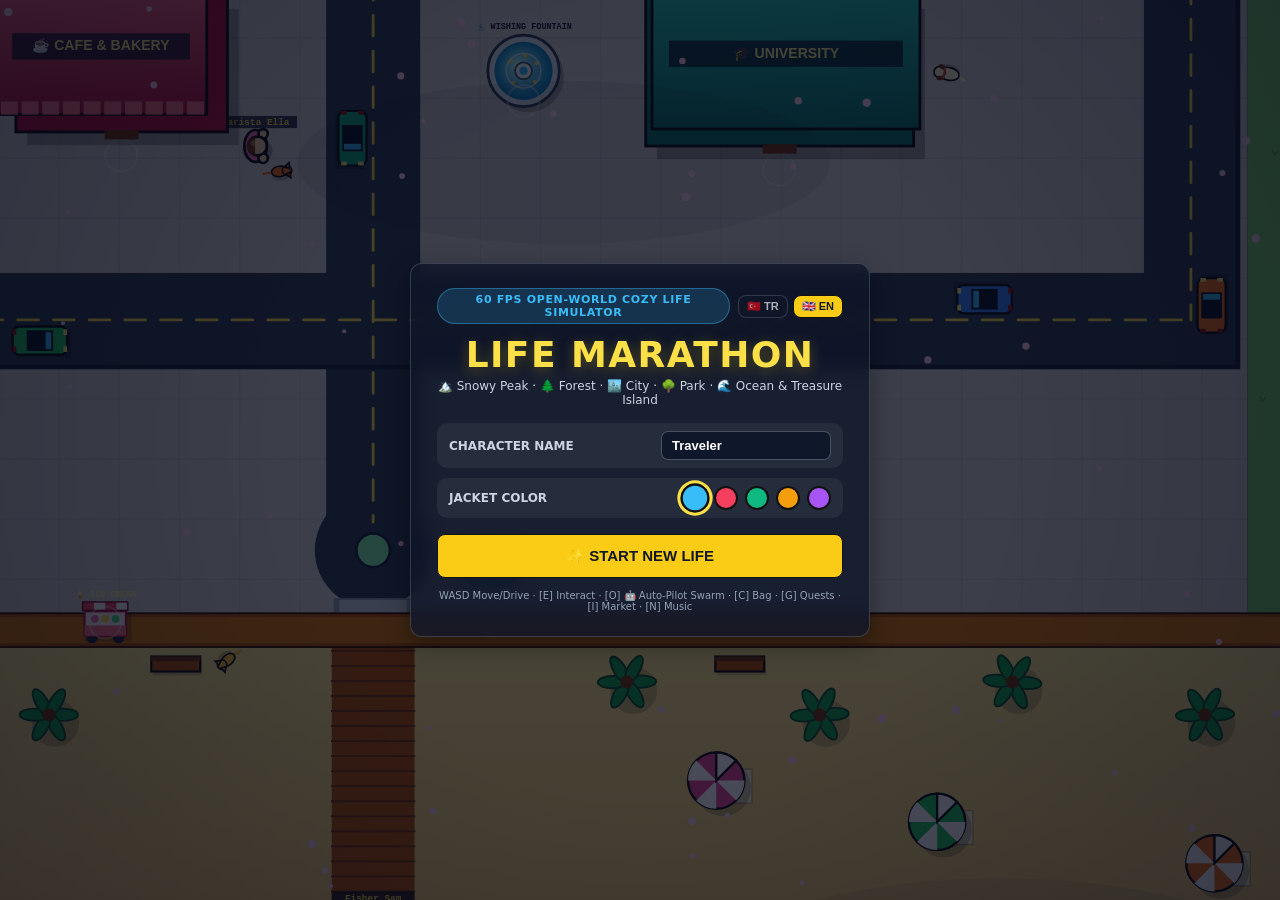
==== dunya.html @ 25fee79b "merge: sync origin/main into feat/security-strict-csp-and-tests - Preserve main's social cover/icon " ====
<!DOCTYPE html>
<html lang="tr">
<head>
  <meta charset="UTF-8" />
  <meta name="viewport" content="width=device-width, initial-scale=1.0, maximum-scale=1.0, user-scalable=no" />
  <meta name="referrer" content="no-referrer" />
  <meta http-equiv="Content-Security-Policy" content="default-src 'self'; script-src 'self'; style-src 'self' 'unsafe-inline'; img-src 'self' data: blob:; media-src 'self' data: blob:; connect-src 'self' data: blob:; object-src 'none'; base-uri 'self'; form-action 'none';" />
  <meta name="theme-color" content="#0f172a" />
  <meta name="apple-mobile-web-app-capable" content="yes" />
  <meta name="description" content="A 60 FPS zero-download open-world cozy life simulator in HTML5 Canvas: 6 biomes, dynamic Web Audio soundtrack, interactive animals, honking traffic, walkable home, cooking, university, autonomous swarm AI & treasure island. Play free in English & Turkish." />
  <meta property="og:site_name" content="Life Marathon: Open World" />
  <meta property="og:url" content="https://berkehanbudak1-byte.github.io/yasam-maratonu/dunya.html" />
  <meta property="og:title" content="Life Marathon: Open World — 60 FPS Cozy Browser Life Sim" />
  <meta property="og:description" content="Explore 6 biomes, pet & feed street animals, drive an EV car with honking traffic, sail to Treasure Island, cook gourmet meals, decorate your walkable home & enjoy 8 procedural Web Audio soundtracks!" />
  <meta property="og:type" content="website" />
  <meta property="og:image" content="https://berkehanbudak1-byte.github.io/yasam-maratonu/dunya/og-cover.jpg?v=10.2" />
  <meta property="og:image:type" content="image/jpeg" />
  <meta property="og:image:width" content="1200" />
  <meta property="og:image:height" content="630" />
  <meta property="og:image:alt" content="Life Marathon: Open World — 60 FPS Browser Life Simulator cover artwork" />
  <meta name="twitter:card" content="summary_large_image" />
  <meta name="twitter:title" content="Life Marathon: Open World — 60 FPS Cozy Browser Life Sim" />
  <meta name="twitter:description" content="Play free in your browser — 6 biomes, honking traffic, street pets, walkable home, procedural Web Audio radio & optional Auto-Pilot AI!" />
  <meta name="twitter:image" content="https://berkehanbudak1-byte.github.io/yasam-maratonu/dunya/og-cover.jpg?v=10.2" />
  <link rel="manifest" href="manifest.json" />
  <link rel="icon" type="image/png" href="dunya/icon.png?v=10.2" />
  <link rel="apple-touch-icon" href="dunya/icon.png?v=10.2" />
  <title>Life Marathon: Open World — 60 FPS Browser Life Sim (EN / TR)</title>
  <link rel="stylesheet" href="dunya/styles.css?v=10.1" />
</head>
<body>
  <canvas id="gameCanvas"></canvas>

  <!-- =========================================================================
       SLEEK START / CHARACTER CUSTOMIZER OVERLAY (Live 60 FPS World Behind!)
       ========================================================================= -->
  <div id="titleModal" class="modal-backdrop">
    <div class="glass-panel title-card">
      <div style="display:flex; justify-content:space-between; align-items:center; gap:8px; margin-bottom:8px;">
        <div class="title-badge" style="margin:0;">60 FPS AÇIK DÜNYA YAŞAM SİMÜLATÖRÜ</div>
        <div style="display:flex; gap:5px; flex-shrink:0;">
          <button class="hud-btn" data-lang-btn="tr" style="padding:4px 8px; font-size:11px; white-space:nowrap;">🇹🇷 TR</button>
          <button class="hud-btn" data-lang-btn="en" style="padding:4px 8px; font-size:11px; white-space:nowrap;">🇬🇧 EN</button>
        </div>
      </div>
      <h1 class="title-heading">YAŞAM MARATONU</h1>
      <p class="title-sub">🏔️ Karlı Zirve · 🌲 Kuzey Ormanı · 🏙️ Şehir · 🌳 Yeşil Park · 🌊 Turkuaz Deniz</p>

      <div class="custom-row">
        <label style="font-size:12px; color:#cbd5e1; font-weight:800;">KARAKTER ADIN</label>
        <input id="inputPlayerName" type="text" maxlength="16" value="Gezgin" class="name-input" />
      </div>

      <div class="custom-row" style="margin-top:10px;">
        <label style="font-size:12px; color:#cbd5e1; font-weight:800;">CEKET RENGİ</label>
        <div id="colorPickerRow" class="color-picker-row"></div>
      </div>

      <div class="title-cta-row">
        <button id="btnContinueGame" class="hud-btn gold title-play-btn hidden">▶ DEVAM ET</button>
        <button id="btnStartNewGame" class="hud-btn gold title-play-btn">✨ OYUNA BAŞLA</button>
      </div>
      <div class="title-hint">WASD Gez/Sür · [E] Etkileşim · [O] 🤖 Oto-Pilot Swarm · [C] Çanta · [G] Görevler · [I] Market · [K] Tuşlar</div>
    </div>
  </div>

  <!-- =========================================================================
       ULTRA-CLEAN MINIMAL HUD (All panels open on demand via hotkeys!)
       ========================================================================= -->
  <div id="hud" class="hidden">
    <div class="hud-top">

      <!-- TOP-LEFT: SLIM COMPACT NEEDS & WALLET BAR -->
      <div class="glass-panel compact-stats">
        <div class="mini-stat" title="Sağlık"><span>❤️</span><div class="mini-bar"><div id="statHealthFill" class="stat-fill" style="width:100%; background:#ef4444;"></div></div></div>
        <div class="mini-stat" title="Enerji"><span>⚡</span><div class="mini-bar"><div id="statEnergyFill" class="stat-fill" style="width:100%; background:#facc15;"></div></div></div>
        <div class="mini-stat" title="Tokluk"><span>🍔</span><div class="mini-bar"><div id="statHungerFill" class="stat-fill" style="width:95%; background:#fb923c;"></div></div></div>
        <div class="mini-stat" title="Mutluluk"><span>😊</span><div class="mini-bar"><div id="statHappyFill" class="stat-fill" style="width:90%; background:#38bdf8;"></div></div></div>
        <div class="stat-divider"></div>
        <span id="moneyBadge" class="money-text">₺160</span>
        <span id="levelBadge" class="level-text">LV 1</span>
      </div>

      <!-- TOP-CENTER: SINGLE SLEEK TIME + WEATHER + BIOME PILL -->
      <div class="glass-panel center-pill">
        <span id="clockBadge">🌸 GÜN 1 • YAŞ 20 • 08:00 • ☀️</span>
        <span class="pill-sep">|</span>
        <span id="biomeBadge" style="color:#38bdf8;">🏙️ ŞEHİR MERKEZİ</span>
      </div>

      <!-- TOP-RIGHT: CLEAN HOTKEY ICON PILLS -->
      <div class="hotkey-bar">
        <button id="btnAutoPilot" class="icon-pill" title="Otonom Yaşam Swarm / Oto-Pilot [O]">🤖 <b>[O]</b></button>
        <button id="btnBag" class="icon-pill" title="Çanta / Envanter [C]">🎒 <b>[C]</b></button>
        <button id="btnQuests" class="icon-pill" title="Görevler & Başarımlar [G]">📋 <b>[G]</b></button>
        <button id="btnShop" class="icon-pill gold" title="Market & Galeri [I]">🛍️ <b>[I]</b></button>
        <button id="btnMapToggle" class="icon-pill" title="Harita Göster/Gizle [M]">🗺️ <b>[M]</b></button>
        <button id="btnHelp" class="icon-pill" title="Kontroller [K]">⌨️ <b>[K]</b></button>
      </div>
    </div>

    <!-- AUTONOMOUS LIFE SWARM / AUTO-PILOT LIVE STATUS BANNER (Only visible when [O] Auto-Pilot is active!) -->
    <div id="swarmBanner" class="glass-panel swarm-banner hidden">
      <span class="swarm-dot"></span>
      <span id="swarmRoleBadge" class="swarm-role">🤖 SWARM</span>
      <span id="swarmActionText" class="swarm-task">Otonom karar hesaplanıyor...</span>
      <button id="btnStopSwarm" class="hud-btn" style="padding:2px 8px; font-size:10px;">DURDUR [O]</button>
    </div>

    <!-- TEMPORARY FLOATING EVENT / ACHIEVEMENT TOAST -->
    <div id="eventToast" class="glass-panel event-toast hidden"></div>

    <!-- TRANSIENT EXPRESS DELIVERY BANNER (Only visible during an active delivery!) -->
    <div id="deliveryBanner" class="glass-panel delivery-banner hidden">
      <span id="deliveryTargetText">📦 Hedef: —</span>
      <span id="deliveryTimerText" style="color:#fde047;">45s</span>
      <span id="deliveryDistText" style="color:#38bdf8;">— m</span>
      <button id="btnCancelDelivery" class="hud-btn" style="padding:2px 8px; font-size:10px;">İPTAL</button>
    </div>

    <!-- INTERACTIVE FISHING TIMING MINI-GAME BAR -->
    <div id="fishingBarWrap" class="glass-panel fishing-bar-wrap hidden">
      <div class="fish-title">🎣 BALIK YAKALA! İbre ALTIN bölgeye gelince [E] / [SPACE] bas!</div>
      <div class="fish-track">
        <div class="fish-good-zone"></div>
        <div id="fishSweetZone" class="fish-sweet-zone"></div>
        <div id="fishCursor" class="fish-cursor"></div>
      </div>
      <button id="btnFishCatch" class="hud-btn gold" style="margin-top:8px; width:100%;">🎣 ÇEK! [E / SPACE]</button>
    </div>

    <!-- INTERACTIVE BARISTA RUSH MINI-GAME OVERLAY (Only visible during shift!) -->
    <div id="baristaWrap" class="glass-panel barista-wrap hidden">
      <div class="barista-top">
        <span>☕ BARİSTA VARDİYASI</span>
        <span id="baristaTimer" style="color:#fde047;">25s</span>
        <span id="baristaScore" style="color:#4ade80;">₺0</span>
        <span id="baristaCombo" style="color:#f472b6;">x1</span>
      </div>
      <div class="barista-order-box">
        <div style="font-size:11px; color:#cbd5e1; font-weight:800;">MÜŞTERİ SİPARİŞİ</div>
        <div id="baristaOrderIcon" class="barista-order-icon">☕</div>
        <div id="baristaOrderName" class="barista-order-name">Espresso</div>
        <div class="barista-patience-track"><div id="baristaPatienceFill" class="barista-patience-fill"></div></div>
      </div>
      <div id="baristaBtns" class="barista-btns"></div>
      <button id="btnStopBarista" class="hud-btn" style="margin-top:8px; width:100%; font-size:11px;">VARDİYAYI BİTİR [ESC]</button>
    </div>

    <!-- CONTEXTUAL INTERACTION PROMPT -->
    <div id="interactPrompt" class="interact-prompt hidden">[E] Etkileşim</div>

    <!-- BOTTOM: TINY QUICK DOCK + TOGGLEABLE MINIMAP -->
    <div class="hud-bottom">
      <div class="quick-dock">
        <button id="btnCar" class="dock-btn" title="Araba [V]">🚗<span>V</span></button>
        <button id="btnBike" class="dock-btn" title="Bisiklet [B]">🚲<span>B</span></button>
        <button id="btnBoat" class="dock-btn" title="Sürat Teknesi [U]">🚤<span>U</span></button>
        <button id="btnPetAction" class="dock-btn" title="Evcil Hayvanı Sev [P]">🐾<span>P</span></button>
        <button id="btnCamera" class="dock-btn" title="Manzara Fotoğrafı Çek [F]">📷<span>F</span></button>
        <button id="btnWeather" class="dock-btn" title="Hava Durumu [Y]">⛈️<span>Y</span></button>
        <button id="btnSeason" class="dock-btn" title="4D Mevsim [T]">⏳<span>T</span></button>
        <button id="btnMusic" class="dock-btn" title="Müzik &amp; Radyo Stüdyosu [N]">🎵<span>N</span></button>
      </div>

      <div id="minimapBox" class="glass-panel minimap-box">
        <canvas id="minimapCanvas" width="190" height="148"></canvas>
        <div class="minimap-lbl">HARİTA [M]</div>
        <div class="minimap-legend">
          <span>🏔️Dağ</span><span>🌲Orman</span><span>🏙️Şehir</span><span>🌳Park</span><span>🌊Deniz</span>
        </div>
      </div>
    </div>
  </div>

  <!-- OFFICE & EXPRESS DELIVERY MODAL ([E] AT OFFICE) -->
  <div id="officeModal" class="modal-backdrop hidden">
    <div class="glass-panel shop-modal" style="max-width:480px;">
      <div class="shop-header">
        <h2 style="margin:0; color:#38bdf8; font-size:20px;">🏢 İŞ MERKEZİ &amp; KURYE</h2>
        <button id="btnCloseOffice" class="hud-btn">KAPAT [ESC]</button>
      </div>
      <div id="officeCareerBanner" class="career-banner" style="margin-bottom:10px;"></div>
      <div id="officeActionsGrid" class="shop-grid"></div>
    </div>
  </div>

  <!-- BUS / TAXI FAST-TRAVEL MODAL ([E] AT BUS STOP OR PASSING TAXI) -->
  <div id="busModal" class="modal-backdrop hidden">
    <div class="glass-panel shop-modal" style="max-width:490px;">
      <div class="shop-header">
        <h2 id="busModalTitle" style="margin:0; color:#fde047; font-size:18px;">🚏 HIZLI OTOBÜS SEYAHATİ</h2>
        <button id="btnCloseBus" class="hud-btn">KAPAT [ESC]</button>
      </div>
      <div id="busModalSub" style="font-size:12px; color:#cbd5e1; margin-bottom:10px;">Bilet sadece <b>₺15</b>! Haritanın dört bir yanına anında git.</div>
      <div id="busStopGrid" class="shop-grid"></div>
    </div>
  </div>

  <!-- BANK / ATM MODAL ([E] AT CITY ATM) -->
  <div id="bankModal" class="modal-backdrop hidden">
    <div class="glass-panel shop-modal" style="max-width:460px;">
      <div class="shop-header">
        <h2 style="margin:0; color:#38bdf8; font-size:19px;">🏦 ŞEHİR BANKASI &amp; ATM</h2>
        <button id="btnCloseBank" class="hud-btn">KAPAT [ESC]</button>
      </div>
      <div id="bankBalanceBanner" class="career-banner" style="margin-bottom:10px;"></div>
      <div id="bankActionsGrid" class="shop-grid"></div>
    </div>
  </div>

  <!-- GOURMET KITCHEN & CAMPFIRE COOKING MODAL ([E] AT HOME KITCHEN OR FROM BACKPACK [C]) -->
  <div id="cookModal" class="modal-backdrop hidden">
    <div class="glass-panel shop-modal" style="max-width:500px;">
      <div class="shop-header">
        <h2 style="margin:0; color:#fb923c; font-size:19px;">🍳 ŞEF MUTFAĞI &amp; YEMEK PİŞİR</h2>
        <button id="btnCloseCook" class="hud-btn">KAPAT [ESC]</button>
      </div>
      <div id="cookStatusBanner" class="career-banner" style="margin-bottom:10px;"></div>
      <div id="cookRecipesGrid" class="shop-grid"></div>
    </div>
  </div>

  <!-- UNIVERSITY, CERTIFICATES & SCHOLARSHIP QUIZ MODAL ([E] AT UNIVERSITY) -->
  <div id="uniModal" class="modal-backdrop hidden">
    <div class="glass-panel shop-modal" style="max-width:520px;">
      <div class="shop-header">
        <h2 style="margin:0; color:#2dd4bf; font-size:19px;">🎓 ŞEHİR ÜNİVERSİTESİ &amp; AKADEMİ</h2>
        <button id="btnCloseUni" class="hud-btn">KAPAT [ESC]</button>
      </div>
      <div id="uniStatusBanner" class="career-banner" style="margin-bottom:10px;"></div>
      <div id="uniQuizBox" class="career-banner hidden" style="margin-bottom:10px; border-color:#fde047;"></div>
      <div id="uniActionsGrid" class="shop-grid"></div>
    </div>
  </div>

  <!-- ORGANIC GARDEN SEED PICKER MODAL ([E] ON EMPTY PLOT) -->
  <div id="gardenModal" class="modal-backdrop hidden">
    <div class="glass-panel shop-modal" style="max-width:460px;">
      <div class="shop-header">
        <h2 style="margin:0; color:#bef264; font-size:20px;">🌱 TOHUM SEÇ &amp; EK</h2>
        <button id="btnCloseGarden" class="hud-btn">KAPAT [ESC]</button>
      </div>
      <div style="font-size:12px; color:#cbd5e1; margin-bottom:10px;">Ektikten sonra <b>[E]</b> ile sularsan <b>2 kat hızlı</b> büyür! Yağmur yağdığında otomatik sulanır.</div>
      <div id="gardenSeedGrid" class="shop-grid"></div>
    </div>
  </div>

  <!-- CAFE & BARISTA OWNER MODAL ([E] AT CAFE) -->
  <div id="cafeModal" class="modal-backdrop hidden">
    <div class="glass-panel shop-modal" style="max-width:480px;">
      <div class="shop-header">
        <h2 id="cafeModalTitle" style="margin:0; color:#fde047; font-size:20px;">☕ KAFE &amp; FIRIN</h2>
        <button id="btnCloseCafe" class="hud-btn">KAPAT [ESC]</button>
      </div>
      <div id="cafeStatusBanner" class="career-banner" style="margin-bottom:10px;"></div>
      <div id="cafeActionsGrid" class="shop-grid"></div>
    </div>
  </div>

  <!-- BACKPACK / INVENTORY MODAL ([C]) -->
  <div id="bagModal" class="modal-backdrop hidden">
    <div class="glass-panel shop-modal">
      <div class="shop-header">
        <h2 style="margin:0; color:#fde047; font-size:20px;">🎒 ÇANTAN — YE, PİŞİR VEYA SAT</h2>
        <div class="btn-row">
          <button id="btnOpenCookFromBag" class="hud-btn gold">🍳 ŞEF MUTFAĞI</button>
          <button id="btnCloseBag" class="hud-btn">KAPAT [ESC]</button>
        </div>
      </div>
      <div id="bagGrid" class="shop-grid"></div>
    </div>
  </div>

  <!-- QUESTS, CAREER & ACHIEVEMENTS MODAL ([G]) -->
  <div id="questModal" class="modal-backdrop hidden">
    <div class="glass-panel shop-modal">
      <div class="shop-header">
        <h2 style="margin:0; color:#fde047; font-size:20px;">📋 GÖREVLER, KARİYER &amp; BAŞARIMLAR</h2>
        <button id="btnCloseQuests" class="hud-btn">KAPAT [ESC]</button>
      </div>
      <div id="careerBanner" class="career-banner"></div>
      <div style="font-size:11px; font-weight:900; color:#38bdf8; margin:10px 0 6px;">AKTİF GÖREVLER</div>
      <div id="questList" class="quest-modal-list"></div>
      <div style="font-size:11px; font-weight:900; color:#fde047; margin:14px 0 6px;">🏆 YAŞAM BAŞARIMLARI</div>
      <div id="achGrid" class="ach-grid"></div>
    </div>
  </div>

  <!-- SHOP, AUTO GALLERY & PETS MODAL ([I]) -->
  <div id="shopModal" class="modal-backdrop hidden">
    <div class="glass-panel shop-modal">
      <div class="shop-header">
        <h2 style="margin:0; color:#fde047; font-size:20px;">🛍️ MARKET, GALERİ, PET &amp; 4D EŞYALAR</h2>
        <button id="btnCloseShop" class="hud-btn">KAPAT [ESC]</button>
      </div>
      <div id="shopGrid" class="shop-grid"></div>
    </div>
  </div>

  <!-- HOME DECORATION CATALOG MODAL (Opened inside your walkable house!) -->
  <div id="homeModal" class="modal-backdrop hidden">
    <div class="glass-panel shop-modal">
      <div class="shop-header">
        <h2 style="margin:0; color:#fde047; font-size:20px;">🛋️ EV DEKORASYON KATALOĞU</h2>
        <button id="btnCloseHome" class="hud-btn">ODAYA DÖN [ESC]</button>
      </div>
      <div id="homeRoomPreview" class="room-preview"></div>
      <div class="btn-row" style="margin:10px 0;">
        <button id="btnHomeSleep" class="hud-btn gold" style="flex:1;">🛏️ HEMEN UYU &amp; YENİ GÜNE BAŞLA (+%100 Enerji)</button>
      </div>
      <div id="homeActionsRow" class="btn-row" style="margin-bottom:10px;"></div>
      <div style="font-size:12px; font-weight:800; color:#38bdf8; margin-bottom:6px;">✨ ODANA YENİ EŞYA YERLEŞTİR</div>
      <div id="homeDecorGrid" class="shop-grid"></div>
    </div>
  </div>

  <!-- MUSIC & RADIO STUDIO MODAL ([N]) -->
  <div id="musicModal" class="modal-backdrop hidden">
    <div class="glass-panel shop-modal" style="max-width:540px;">
      <div class="shop-header">
        <h2 style="margin:0; color:#fde047; font-size:19px;">🎵 MÜZİK &amp; RADYO STÜDYOSU</h2>
        <button id="btnCloseMusic" class="hud-btn">KAPAT [ESC]</button>
      </div>

      <div class="music-now-card">
        <div id="musicEq" class="music-eq">
          <span></span><span></span><span></span><span></span><span></span>
        </div>
        <div style="flex:1; min-width:0;">
          <div style="font-size:10px; font-weight:900; color:#38bdf8; letter-spacing:0.6px;">ŞİMDİ ÇALIYOR</div>
          <div id="musicNowTitle" style="font-size:15px; font-weight:900; color:#f8fafc;">🏙️ Güneşli Şehir</div>
          <div id="musicNowDesc" style="font-size:11px; color:#94a3b8;">Otomatik Biyom &amp; Gece Modu</div>
        </div>
        <div style="display:flex; gap:6px;">
          <button id="btnToggleMusicPlay" class="hud-btn gold" style="font-size:11px; padding:6px 10px;">⏸ Duraklat</button>
          <button id="btnToggleMuteAll" class="hud-btn" style="font-size:11px; padding:6px 9px;" title="Tüm Sesleri Sustur">🔊</button>
        </div>
      </div>

      <div class="music-sliders">
        <label class="music-slider-row">
          <span>🎵 Müzik Sesi</span>
          <input id="sliderMusicVol" type="range" min="0" max="100" value="78" />
          <span id="valMusicVol" class="music-slider-val">78%</span>
        </label>
        <label class="music-slider-row">
          <span>🌿 Doğa &amp; Ortam</span>
          <input id="sliderAmbVol" type="range" min="0" max="100" value="65" />
          <span id="valAmbVol" class="music-slider-val">65%</span>
        </label>
        <label class="music-slider-row">
          <span>✨ Efektler (SFX)</span>
          <input id="sliderSfxVol" type="range" min="0" max="100" value="85" />
          <span id="valSfxVol" class="music-slider-val">85%</span>
        </label>
      </div>

      <div style="font-size:11px; font-weight:900; color:#cbd5e1; margin-bottom:7px;">📻 RADYO &amp; MÜZİK KANALLARI</div>
      <div id="musicStationGrid" class="station-grid"></div>
    </div>
  </div>

  <!-- CONTROLS & SYSTEM MODAL ([K]) -->
  <div id="helpModal" class="modal-backdrop hidden">
    <div class="glass-panel shop-modal">
      <div class="shop-header">
        <h2 style="margin:0; color:#fde047; font-size:20px;">⌨️ KONTROLLER &amp; AYARLAR</h2>
        <button id="btnCloseHelp" class="hud-btn">KAPAT [ESC]</button>
      </div>
      <div style="display:flex; align-items:center; justify-content:space-between; gap:10px; padding:8px 12px; margin-bottom:10px; border-radius:10px; background:rgba(15,23,42,0.55); border:1px solid rgba(255,255,255,0.12);">
        <span style="font-size:12px; font-weight:800; color:#e2e8f0;">🌍 Oyun Dili:</span>
        <div style="display:flex; gap:6px;">
          <button class="hud-btn" data-lang-btn="tr" style="padding:5px 10px; font-size:11px; white-space:nowrap;">🇹🇷 Türkçe</button>
          <button class="hud-btn" data-lang-btn="en" style="padding:5px 10px; font-size:11px; white-space:nowrap;">🇬🇧 English</button>
        </div>
      </div>
      <div class="help-grid">
        <div><b>WASD / Oklar</b><span>Yürü / Ev İçi / Yüz / Araba Sür</span></div>
        <div><b>Shift</b><span>Koş (Sprint)</span></div>
        <div><b>E / Space</b><span>Etkileşim (Ev, Mutfak, Bahçe, Balık)</span></div>
        <div><b>1 / 2 / 3 / 4</b><span>Barista Sipariş Servis Tuşları</span></div>
        <div><b>C</b><span>Çanta &amp; Şef Mutfağı (Ye / Pişir / Sat)</span></div>
        <div><b>G</b><span>Görevler, Kariyer &amp; Başarımlar</span></div>
        <div><b>I</b><span>Market, Galeri &amp; Evcil Hayvan</span></div>
        <div><b>P / F</b><span>Hayvanı Sev [P] · Manzara Fotoğrafı [F]</span></div>
        <div><b>O</b><span>🤖 Otonom Yaşam Swarm (Tam Oto-Pilot)</span></div>
        <div><b>M</b><span>Haritayı Göster / Gizle</span></div>
        <div><b>V / B / U</b><span>Araba / Bisiklet / Sürat Teknesi</span></div>
        <div><b>H / Space</b><span>Araba Kornası</span></div>
        <div><b>Y / T / N</b><span>Hava / 4D Mevsim / Müzik Stüdyosu</span></div>
      </div>
      <div class="btn-row" style="margin-top:14px; justify-content:space-between;">
        <button id="btnResetSave" class="hud-btn" style="border-color:#ef4444; color:#fca5a5;">↺ Kaydı Sıfırla</button>
        <a href="oyna.html" class="hud-btn" style="text-decoration:none;">🧊 Klasik 3D Godot Sürümü</a>
      </div>
    </div>
  </div>

  <!-- MOBILE TOUCH CONTROLS -->
  <div id="touchControls">
    <div class="touch-pad">
      <div></div><button data-key="KeyW" class="touch-btn">▲</button><div></div>
      <button data-key="KeyA" class="touch-btn">◀</button><button data-key="KeyS" class="touch-btn">▼</button><button data-key="KeyD" class="touch-btn">▶</button>
    </div>
    <div style="display:flex; gap:8px;">
      <button data-key="KeyV" class="touch-btn" style="padding:0 14px; background:#06b6d4; color:#111;">🚗</button>
      <button data-key="KeyE" class="touch-btn" style="padding:0 18px; background:#facc15; color:#111;">E</button>
    </div>
  </div>

  <script defer src="dunya/src/security.js?v=10.1"></script>
  <script defer src="dunya/src/config.js?v=10.1"></script>
  <script defer src="dunya/src/i18n.js?v=10.1"></script>
  <script defer src="dunya/src/audio.js?v=10.1"></script>
  <script defer src="dunya/src/world.js?v=10.1"></script>
  <script defer src="dunya/src/renderer.js?v=10.1"></script>
  <script defer src="dunya/src/game.js?v=10.1"></script>
</body>
</html>
---- dunya/styles.css ----
/* Yaşam Maratonu: Büyük Dünya v3 — Ultra-Clean Minimalist Indie RPG UI (100% Offline) */
* { box-sizing: border-box; user-select: none; -webkit-user-select: none; }
html, body {
  margin: 0; padding: 0; width: 100%; height: 100%;
  overflow: hidden; background: #0f172a; color: #f8fafc;
  font-family: 'Trebuchet MS', 'Segoe UI', system-ui, sans-serif;
}
.hidden { display: none !important; }
canvas#gameCanvas { display: block; width: 100vw; height: 100vh; }

.glass-panel {
  background: rgba(15, 23, 42, 0.78);
  border: 1.5px solid rgba(255, 255, 255, 0.16);
  box-shadow: 0 8px 24px rgba(0, 0, 0, 0.36);
  backdrop-filter: blur(8px);
  border-radius: 12px;
}

#hud {
  pointer-events: none;
  position: fixed; inset: 0; z-index: 10;
  display: flex; flex-direction: column; justify-content: space-between;
  padding: 10px 12px;
}

.hud-top {
  display: flex; align-items: center; justify-content: space-between; gap: 10px;
  flex-wrap: wrap;
}

/* SLIM COMPACT STATS PILL */
.compact-stats {
  display: flex; align-items: center; gap: 8px;
  padding: 6px 11px;
}
.mini-stat {
  display: flex; align-items: center; gap: 4px; font-size: 12px;
}
.mini-bar {
  width: 46px; height: 8px; background: rgba(255, 255, 255, 0.15);
  border-radius: 99px; overflow: hidden;
}
.stat-fill { height: 100%; border-radius: 99px; transition: width 0.18s ease; }
.stat-divider { width: 1px; height: 18px; background: rgba(255, 255, 255, 0.18); }
.money-text { font-size: 14px; font-weight: 900; color: #4ade80; }
.level-text { font-size: 11px; font-weight: 800; color: #38bdf8; }

/* CENTER SINGLE PILL */
.center-pill {
  padding: 6px 14px;
  font-size: 12px; font-weight: 800; color: #fde047;
  display: flex; align-items: center; gap: 8px;
}
.pill-sep { opacity: 0.35; color: #fff; }

/* TOP-RIGHT HOTKEY ICON PILLS */
.hotkey-bar {
  pointer-events: auto;
  display: flex; align-items: center; gap: 6px;
}
.icon-pill {
  padding: 6px 10px;
  background: rgba(15, 23, 42, 0.82);
  color: #f8fafc;
  border: 1.5px solid rgba(255, 255, 255, 0.22);
  border-radius: 10px;
  font-size: 12px; font-weight: 800;
  cursor: pointer;
  backdrop-filter: blur(8px);
}
.icon-pill b { color: #fde047; font-family: monospace; font-size: 11px; }
.icon-pill:hover { border-color: #fde047; background: rgba(30, 41, 59, 0.95); }
.icon-pill.gold { background: rgba(250, 204, 21, 0.92); color: #0f172a; border-color: #111; }
.icon-pill.gold b { color: #7c2d12; }

/* INTERACT PROMPT */
.interact-prompt {
  align-self: center;
  margin-top: auto; margin-bottom: 12px;
  padding: 8px 18px;
  background: rgba(250, 204, 21, 0.96);
  color: #0f172a;
  border: 2.5px solid #111;
  box-shadow: 0 4px 0 #111;
  border-radius: 10px;
  font-weight: 900; font-size: 14px;
}

/* BOTTOM COMPACT DOCK + MINIMAP */
.hud-bottom {
  display: flex; align-items: flex-end; justify-content: space-between; gap: 10px;
}
.quick-dock {
  pointer-events: auto;
  display: flex; gap: 5px;
}
.dock-btn {
  position: relative;
  width: 38px; height: 38px;
  background: rgba(15, 23, 42, 0.78);
  border: 1.5px solid rgba(255, 255, 255, 0.2);
  border-radius: 10px;
  font-size: 16px;
  cursor: pointer;
  display: flex; align-items: center; justify-content: center;
  backdrop-filter: blur(6px);
}
.dock-btn span {
  position: absolute; bottom: 1px; right: 3px;
  font-size: 9px; font-weight: 900; color: #fde047; font-family: monospace;
}
.dock-btn:hover { border-color: #fde047; transform: translateY(-1px); }

.minimap-box {
  width: 190px; height: 148px; overflow: hidden; position: relative;
}
.minimap-box canvas { width: 100%; height: 100%; display: block; }
.minimap-lbl {
  position: absolute; top: 4px; left: 6px;
  font-size: 9px; font-weight: 900; color: #fff; text-shadow: 0 1px 3px #000;
}
.minimap-legend {
  position: absolute; bottom: 3px; left: 5px; right: 5px;
  display: flex; justify-content: space-between;
  font-size: 8px; font-weight: 800; color: #fff; text-shadow: 0 1px 3px #000;
}

/* MODALS */
.modal-backdrop {
  position: fixed; inset: 0; z-index: 30;
  background: rgba(2, 6, 23, 0.72);
  display: flex; align-items: center; justify-content: center; padding: 16px;
}
.shop-modal {
  width: min(560px, 100%); padding: 20px;
  max-height: 88vh; overflow-y: auto;
}
.shop-header {
  display: flex; align-items: center; justify-content: space-between; margin-bottom: 12px;
}
.btn-row { display: flex; flex-wrap: wrap; gap: 6px; }
.hud-btn {
  padding: 7px 12px;
  background: rgba(15, 23, 42, 0.9);
  color: #f8fafc;
  border: 1.5px solid rgba(255, 255, 255, 0.22);
  border-radius: 8px;
  font-size: 12px; font-weight: 800; cursor: pointer;
}
.hud-btn:hover { border-color: #fde047; color: #fde047; }
.hud-btn.gold { background: #facc15; color: #0f172a; border-color: #111; }

.shop-grid, .quest-modal-list { display: flex; flex-direction: column; gap: 8px; }
.shop-item {
  display: flex; align-items: center; gap: 12px;
  padding: 10px 12px;
  background: rgba(255, 255, 255, 0.06);
  border: 1px solid rgba(255, 255, 255, 0.12);
  border-radius: 10px;
}
.shop-buy-btn {
  padding: 7px 14px; border-radius: 8px; border: 2px solid #111;
  background: #facc15; color: #111; font-weight: 900; cursor: pointer;
}
.shop-buy-btn.owned { background: #16a34a; color: #fff; cursor: default; }

.quest-row {
  padding: 10px 12px;
  background: rgba(255, 255, 255, 0.06);
  border: 1px solid rgba(255, 255, 255, 0.12);
  border-radius: 9px;
  font-size: 13px; color: #f1f5f9;
  display: flex; justify-content: space-between; align-items: center; gap: 8px;
}
.quest-row.done { background: rgba(22, 163, 74, 0.16); color: #86efac; text-decoration: line-through; }

.help-grid {
  display: grid; grid-template-columns: 1fr 1fr; gap: 7px; font-size: 12px;
}
.help-grid div {
  padding: 7px 10px; background: rgba(255,255,255,0.06);
  border-radius: 8px; display: flex; justify-content: space-between; gap: 8px;
}
.help-grid b { color: #fde047; font-family: monospace; }
.help-grid span { color: #cbd5e1; text-align: right; }

/* FISHING BAR & HOME ROOM */
.fishing-bar-wrap {
  pointer-events: auto; align-self: center;
  margin-top: auto; margin-bottom: 16px;
  width: min(390px, 92vw); padding: 12px 16px; text-align: center;
}
.fish-title { font-size: 12px; font-weight: 900; color: #fde047; margin-bottom: 8px; }
.fish-track {
  position: relative; height: 24px; background: #991b1b;
  border: 3px solid #111; border-radius: 99px; overflow: hidden;
}
.fish-good-zone { position: absolute; top: 0; bottom: 0; left: 22%; width: 56%; background: #0284c7; }
.fish-sweet-zone {
  position: absolute; top: 0; bottom: 0; left: 50%; transform: translateX(-50%);
  width: 18%; background: #facc15; box-shadow: 0 0 12px rgba(250, 204, 21, 0.85);
}
.fish-cursor {
  position: absolute; top: -2px; bottom: -2px; left: 50%;
  width: 8px; transform: translateX(-50%);
  background: #fff; border: 2px solid #111; border-radius: 4px;
}

.room-preview {
  display: grid; grid-template-columns: repeat(3, 1fr); gap: 6px;
  padding: 10px; background: rgba(30, 41, 59, 0.85);
  border: 2px solid rgba(250, 204, 21, 0.3); border-radius: 10px; margin-bottom: 8px;
}
.room-slot {
  padding: 6px; border-radius: 7px; font-size: 11px; font-weight: 800;
  text-align: center; background: rgba(74, 222, 128, 0.18); color: #bbf7d0;
  border: 1px solid rgba(74, 222, 128, 0.4);
}
.room-slot.locked { background: rgba(148, 163, 184, 0.08); color: #64748b; border-style: dashed; }

/* MOBILE TOUCH */
#touchControls {
  display: none; pointer-events: auto;
  position: fixed; bottom: 14px; left: 14px; right: 14px; z-index: 20;
  justify-content: space-between; align-items: flex-end;
}
.touch-pad { display: grid; grid-template-columns: repeat(3, 42px); gap: 4px; }
.touch-btn {
  height: 42px; border-radius: 8px; border: 2px solid #111;
  background: rgba(15, 23, 42, 0.85); color: #fff; font-weight: 900;
}

@media (max-width: 760px) {
  .mini-bar { width: 28px; }
  .help-grid { grid-template-columns: 1fr; }
  .minimap-box { width: 132px; height: 102px; }
  .quick-dock { display: none; }
  #touchControls { display: flex; }
}

/* v4 ADDITIONS: TITLE SCREEN, CHARACTER PICKER, ACHIEVEMENTS, EVENT TOAST */
.title-card {
  width: min(460px, 95vw);
  padding: 24px 26px;
  text-align: center;
}
.title-badge {
  display: inline-block; padding: 4px 12px; border-radius: 99px;
  background: rgba(56, 189, 248, 0.18); color: #38bdf8;
  border: 1px solid rgba(56, 189, 248, 0.4);
  font-size: 11px; font-weight: 900; letter-spacing: 0.06em;
}
.title-heading {
  margin: 10px 0 4px; font-size: 36px; font-weight: 900;
  color: #fde047; letter-spacing: 0.04em;
  text-shadow: 0 3px 14px rgba(250, 204, 21, 0.3);
}
.title-sub { margin: 0 0 16px; font-size: 12px; color: #cbd5e1; }
.custom-row {
  display: flex; align-items: center; justify-content: space-between; gap: 10px;
  padding: 8px 12px; background: rgba(255,255,255,0.06); border-radius: 10px;
}
.name-input {
  width: 170px; padding: 6px 10px; border-radius: 7px;
  border: 1.5px solid rgba(255,255,255,0.25); background: #0f172a; color: #fff;
  font-weight: 800; font-size: 13px; user-select: text; -webkit-user-select: text;
}
.color-picker-row { display: flex; gap: 7px; }
.color-dot {
  width: 24px; height: 24px; border-radius: 50%; border: 2.5px solid #111;
  cursor: pointer; transition: transform 0.12s;
}
.color-dot.active { transform: scale(1.22); box-shadow: 0 0 0 2.5px #fde047; }
.title-cta-row { display: flex; gap: 10px; margin-top: 16px; }
.title-play-btn { flex: 1; padding: 12px; font-size: 15px; }
.title-hint { margin-top: 12px; font-size: 10px; color: #94a3b8; }

.event-toast {
  position: fixed; top: 58px; left: 50%; transform: translateX(-50%);
  padding: 7px 16px; z-index: 24;
  font-size: 13px; font-weight: 900; color: #fde047;
  border-color: rgba(250, 204, 21, 0.55);
  white-space: nowrap; max-width: 92vw; overflow: hidden; text-overflow: ellipsis;
}

.career-banner {
  padding: 10px 12px; border-radius: 10px;
  background: linear-gradient(90deg, rgba(56,189,248,0.18), rgba(250,204,21,0.14));
  border: 1px solid rgba(56,189,248,0.35);
  font-size: 13px; font-weight: 800; color: #f8fafc;
}
.ach-grid {
  display: grid; grid-template-columns: repeat(2, 1fr); gap: 7px;
}
.ach-card {
  padding: 8px 10px; border-radius: 9px; font-size: 11px;
  background: rgba(255,255,255,0.05); border: 1px solid rgba(255,255,255,0.1);
  color: #64748b;
}
.ach-card.unlocked {
  background: rgba(250, 204, 21, 0.14); border-color: rgba(250, 204, 21, 0.5);
  color: #fef08a;
}

/* v5 ADDITIONS: BARISTA RUSH MINI-GAME OVERLAY */
.barista-wrap {
  position: fixed; left: 50%; top: 52%; transform: translate(-50%, -50%);
  width: min(370px, 92vw); padding: 14px 16px; pointer-events: auto;
  border-color: rgba(250, 204, 21, 0.7); text-align: center;
  z-index: 25;
}
.barista-top {
  display: flex; justify-content: space-between; align-items: center;
  font-size: 13px; font-weight: 900; margin-bottom: 10px;
}
.barista-order-box {
  background: rgba(30, 41, 59, 0.9); border: 1.5px solid rgba(255, 255, 255, 0.14);
  border-radius: 12px; padding: 12px; margin-bottom: 10px;
}
.barista-order-icon {
  font-size: 46px; line-height: 1.1; margin: 4px 0;
}
.barista-order-name {
  font-size: 15px; font-weight: 900; color: #fde047; margin-bottom: 8px;
}
.barista-patience-track {
  height: 7px; border-radius: 99px; background: rgba(255,255,255,0.12); overflow: hidden;
}
.barista-patience-fill {
  height: 100%; width: 100%; background: linear-gradient(90deg, #ef4444, #facc15, #4ade80);
  transition: width 0.08s linear;
}
.barista-btns {
  display: grid; grid-template-columns: repeat(2, 1fr); gap: 8px;
}
.barista-serve-btn {
  display: flex; align-items: center; justify-content: center; gap: 6px;
  padding: 10px 8px; border-radius: 10px; border: 1.5px solid rgba(255,255,255,0.22);
  background: rgba(15, 23, 42, 0.88); color: #f8fafc; font-weight: 900; font-size: 13px;
  cursor: pointer; transition: transform 0.08s, border-color 0.12s;
}
.barista-serve-btn:hover { border-color: #fde047; transform: translateY(-1px); }
.barista-serve-btn:active { transform: scale(0.96); }
.barista-serve-btn kbd {
  padding: 2px 5px; border-radius: 4px; background: rgba(250, 204, 21, 0.2);
  color: #fde047; font-size: 11px; font-family: monospace;
}

/* v6 ADDITIONS: EXPRESS DELIVERY BANNER */
.delivery-banner {
  position: fixed; top: 96px; left: 50%; transform: translateX(-50%);
  display: flex; align-items: center; gap: 12px; pointer-events: auto;
  padding: 6px 14px; font-size: 12px; font-weight: 900; color: #f8fafc;
  border-color: rgba(250, 204, 21, 0.65); z-index: 23;
  white-space: nowrap;
}

/* v7 ADDITIONS: MUSIC & RADIO STUDIO MODAL */
.music-now-card {
  display: flex; align-items: center; gap: 12px;
  padding: 11px 14px; border-radius: 12px; margin-bottom: 12px;
  background: linear-gradient(135deg, rgba(30, 41, 59, 0.92), rgba(15, 23, 42, 0.95));
  border: 1.5px solid rgba(56, 189, 248, 0.45);
}
.music-eq {
  display: flex; align-items: flex-end; gap: 3px; height: 22px; padding: 0 2px;
}
.music-eq span {
  display: block; width: 3.5px; border-radius: 3px;
  background: linear-gradient(180deg, #fde047, #38bdf8);
  animation: eqPulse 0.95s ease-in-out infinite;
}
.music-eq span:nth-child(1) { height: 9px;  animation-delay: 0.00s; }
.music-eq span:nth-child(2) { height: 18px; animation-delay: 0.18s; }
.music-eq span:nth-child(3) { height: 13px; animation-delay: 0.36s; }
.music-eq span:nth-child(4) { height: 21px; animation-delay: 0.12s; }
.music-eq span:nth-child(5) { height: 11px; animation-delay: 0.28s; }
.music-eq.paused span { animation: none; height: 4px !important; opacity: 0.4; }
@keyframes eqPulse {
  0%, 100% { transform: scaleY(0.35); }
  50% { transform: scaleY(1.0); }
}

.music-sliders {
  display: grid; gap: 8px; margin-bottom: 12px;
  background: rgba(15, 23, 42, 0.55); border: 1px solid rgba(255,255,255,0.1);
  border-radius: 10px; padding: 10px 12px;
}
.music-slider-row {
  display: grid; grid-template-columns: 128px 1fr 38px; align-items: center; gap: 10px;
  font-size: 12px; font-weight: 800; color: #e2e8f0;
}
.music-slider-row input[type="range"] {
  width: 100%; accent-color: #38bdf8; cursor: pointer; height: 5px;
}
.music-slider-val {
  text-align: right; color: #fde047; font-size: 11px; font-weight: 900;
}

.station-grid {
  display: grid; grid-template-columns: repeat(2, minmax(0, 1fr)); gap: 8px;
}
.station-btn {
  display: flex; align-items: center; gap: 9px; text-align: left;
  padding: 9px 11px; border-radius: 10px; cursor: pointer;
  background: rgba(30, 41, 59, 0.78); border: 1.5px solid rgba(255,255,255,0.12);
  color: #f8fafc; transition: transform 0.08s, border-color 0.14s, background 0.14s;
}
.station-btn:hover { border-color: rgba(56, 189, 248, 0.7); transform: translateY(-1px); }
.station-btn.active {
  border-color: #fde047; background: rgba(250, 204, 21, 0.14);
  box-shadow: 0 0 12px rgba(250, 204, 21, 0.18);
}
.station-btn.full-span { grid-column: 1 / -1; }
.station-ico { font-size: 20px; flex-shrink: 0; }
.station-name { font-size: 12px; font-weight: 900; color: #f8fafc; line-height: 1.2; }
.station-desc { font-size: 10px; color: #94a3b8; margin-top: 2px; line-height: 1.25; }

/* v10 ADDITIONS: AUTONOMOUS LIFE SWARM / AUTO-PILOT HUD */
.icon-pill.swarm-active {
  background: rgba(22, 163, 74, 0.28);
  border-color: #4ade80;
  color: #bbf7d0;
  box-shadow: 0 0 14px rgba(74, 222, 128, 0.35);
}
.icon-pill.swarm-active b { color: #4ade80; }

.swarm-banner {
  position: fixed; top: 54px; left: 12px;
  display: flex; align-items: center; gap: 8px; pointer-events: auto;
  padding: 5px 11px; font-size: 11px; font-weight: 800; color: #f8fafc;
  border-color: rgba(74, 222, 128, 0.62); z-index: 22;
  max-width: min(520px, 94vw);
}
.swarm-dot {
  width: 8px; height: 8px; border-radius: 50%;
  background: #4ade80;
  box-shadow: 0 0 8px #4ade80;
  animation: swarmPulse 1.1s ease-in-out infinite;
  flex-shrink: 0;
}
@keyframes swarmPulse {
  0%, 100% { transform: scale(0.85); opacity: 0.7; }
  50% { transform: scale(1.22); opacity: 1; }
}
.swarm-role {
  padding: 2px 7px; border-radius: 6px;
  background: rgba(74, 222, 128, 0.18); color: #4ade80;
  border: 1px solid rgba(74, 222, 128, 0.4);
  font-size: 10px; font-weight: 900; white-space: nowrap;
}
.swarm-task {
  color: #e2e8f0; white-space: nowrap; overflow: hidden; text-overflow: ellipsis;
}
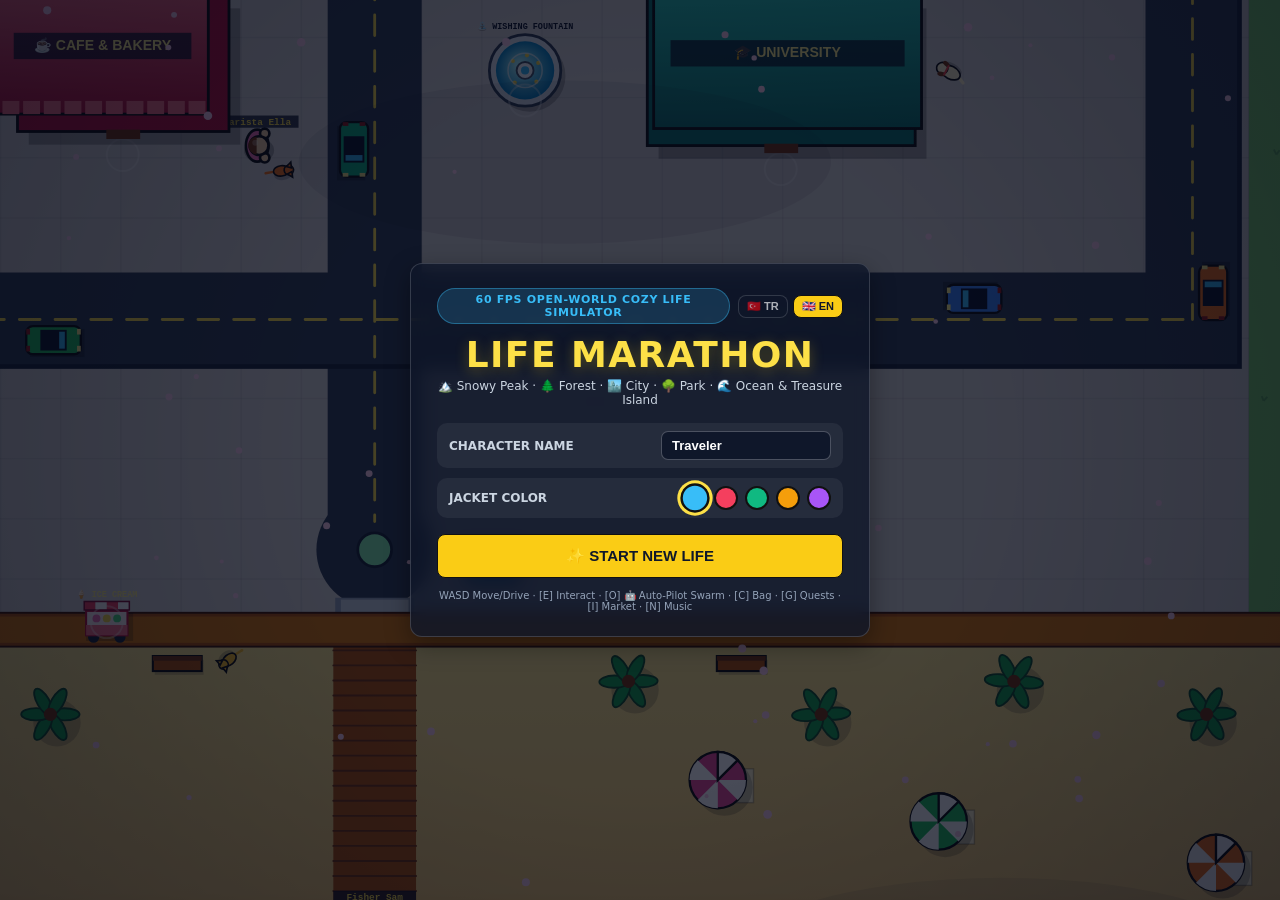
==== commit 12f3f2ae: "feat(dunya-v10.2): add collapsible 8-step Discovery Guide HUD & live waypoint compass for new player" ====
--- a/dunya.html
+++ b/dunya.html
@@ -26,7 +26,7 @@
   <link rel="icon" type="image/png" href="dunya/icon.png?v=10.2" />
   <link rel="apple-touch-icon" href="dunya/icon.png?v=10.2" />
   <title>Life Marathon: Open World — 60 FPS Browser Life Sim (EN / TR)</title>
-  <link rel="stylesheet" href="dunya/styles.css?v=10.1" />
+  <link rel="stylesheet" href="dunya/styles.css?v=10.2" />
 </head>
 <body>
   <canvas id="gameCanvas"></canvas>
@@ -106,6 +106,27 @@
       <span id="swarmActionText" class="swarm-task">Otonom karar hesaplanıyor...</span>
       <button id="btnStopSwarm" class="hud-btn" style="padding:2px 8px; font-size:10px;">DURDUR [O]</button>
     </div>
+
+    <!-- STARTER DISCOVERY GUIDE CARD (Compact, collapsible, shows what's available to do!) -->
+    <div id="guideCard" class="glass-panel guide-card hidden">
+      <div class="guide-head">
+        <span class="guide-label">🧭 KEŞİF REHBERİ</span>
+        <span id="guideStepBadge" class="guide-step">1/8</span>
+        <div class="guide-btns">
+          <button id="btnGuideCompass" class="guide-mini-action" title="Yön Okunu Aç/Kapat">📍</button>
+          <button id="btnGuideCollapse" class="guide-mini-action" title="Rehberi Küçült">▾</button>
+        </div>
+      </div>
+      <div class="guide-progress-track"><div id="guideProgressFill" class="guide-progress-fill" style="width:0%;"></div></div>
+      <div id="guideTaskTitle" class="guide-task-title">🏡 Evine Gir & Odanı Keşfet</div>
+      <div id="guideTaskHint" class="guide-task-hint">Ev kapısına yaklaş ve [E] ile içeri gir</div>
+      <div class="guide-foot">
+        <span id="guideTaskMeta" class="guide-meta">+₺35 · +20 XP</span>
+        <span id="guideDistBadge" class="guide-dist"></span>
+        <button id="btnGuideSkip" class="guide-skip-btn">ATLA ›</button>
+      </div>
+    </div>
+    <button id="guideMiniBtn" class="icon-pill guide-mini-pill hidden" title="Rehberi Göster">🎯 <b id="guideMiniText">1/8</b></button>
 
     <!-- TEMPORARY FLOATING EVENT / ACHIEVEMENT TOAST -->
     <div id="eventToast" class="glass-panel event-toast hidden"></div>
@@ -409,12 +430,12 @@
     </div>
   </div>
 
-  <script defer src="dunya/src/security.js?v=10.1"></script>
-  <script defer src="dunya/src/config.js?v=10.1"></script>
-  <script defer src="dunya/src/i18n.js?v=10.1"></script>
-  <script defer src="dunya/src/audio.js?v=10.1"></script>
-  <script defer src="dunya/src/world.js?v=10.1"></script>
-  <script defer src="dunya/src/renderer.js?v=10.1"></script>
-  <script defer src="dunya/src/game.js?v=10.1"></script>
+  <script defer src="dunya/src/security.js?v=10.2"></script>
+  <script defer src="dunya/src/config.js?v=10.2"></script>
+  <script defer src="dunya/src/i18n.js?v=10.2"></script>
+  <script defer src="dunya/src/audio.js?v=10.2"></script>
+  <script defer src="dunya/src/world.js?v=10.2"></script>
+  <script defer src="dunya/src/renderer.js?v=10.2"></script>
+  <script defer src="dunya/src/game.js?v=10.2"></script>
 </body>
 </html>
--- a/dunya/styles.css
+++ b/dunya/styles.css
@@ -86,6 +86,81 @@
   font-weight: 900; font-size: 14px;
 }
 
+/* STARTER DISCOVERY GUIDE (TOP-LEFT COMPACT OBJECTIVE CARD) */
+.guide-card {
+  position: fixed;
+  top: 56px; left: 10px;
+  width: 266px;
+  max-width: calc(100vw - 24px);
+  padding: 9px 11px;
+  pointer-events: auto;
+  border-color: rgba(56, 189, 248, 0.45);
+  background: rgba(15, 23, 42, 0.86);
+  z-index: 14;
+}
+.guide-head {
+  display: flex; align-items: center; gap: 6px; margin-bottom: 5px;
+}
+.guide-label {
+  font-size: 10px; font-weight: 900; letter-spacing: 0.7px; color: #38bdf8;
+}
+.guide-step {
+  font-size: 10px; font-weight: 900; color: #fde047;
+  background: rgba(250, 204, 21, 0.14);
+  border: 1px solid rgba(250, 204, 21, 0.35);
+  border-radius: 999px; padding: 1px 6px;
+}
+.guide-btns {
+  margin-left: auto; display: flex; gap: 4px;
+}
+.guide-mini-action {
+  width: 22px; height: 20px;
+  display: inline-flex; align-items: center; justify-content: center;
+  background: rgba(255, 255, 255, 0.08);
+  border: 1px solid rgba(255, 255, 255, 0.16);
+  border-radius: 6px; color: #e2e8f0;
+  font-size: 11px; cursor: pointer;
+}
+.guide-mini-action:hover { border-color: #fde047; color: #fde047; }
+.guide-mini-action.off { opacity: 0.42; filter: grayscale(1); }
+.guide-progress-track {
+  height: 4px; border-radius: 999px;
+  background: rgba(255, 255, 255, 0.1);
+  overflow: hidden; margin-bottom: 7px;
+}
+.guide-progress-fill {
+  height: 100%; border-radius: 999px;
+  background: linear-gradient(90deg, #38bdf8, #4ade80);
+  transition: width 0.3s ease;
+}
+.guide-task-title {
+  font-size: 12.5px; font-weight: 900; color: #f8fafc; line-height: 1.25;
+}
+.guide-task-hint {
+  font-size: 11px; color: #cbd5e1; margin-top: 2px; line-height: 1.3;
+}
+.guide-foot {
+  display: flex; align-items: center; gap: 6px; margin-top: 7px;
+  padding-top: 6px; border-top: 1px solid rgba(255, 255, 255, 0.08);
+}
+.guide-meta {
+  font-size: 10.5px; font-weight: 800; color: #4ade80;
+}
+.guide-dist {
+  font-size: 10.5px; font-weight: 800; color: #38bdf8; margin-left: auto;
+}
+.guide-skip-btn {
+  background: none; border: none; color: #94a3b8;
+  font-size: 10px; font-weight: 800; cursor: pointer; padding: 1px 4px;
+}
+.guide-skip-btn:hover { color: #fde047; }
+.guide-mini-pill {
+  position: fixed;
+  top: 56px; left: 10px;
+  z-index: 14;
+  border-color: rgba(56, 189, 248, 0.55);
+}
+
 /* BOTTOM COMPACT DOCK + MINIMAP */
 .hud-bottom {
   display: flex; align-items: flex-end; justify-content: space-between; gap: 10px;
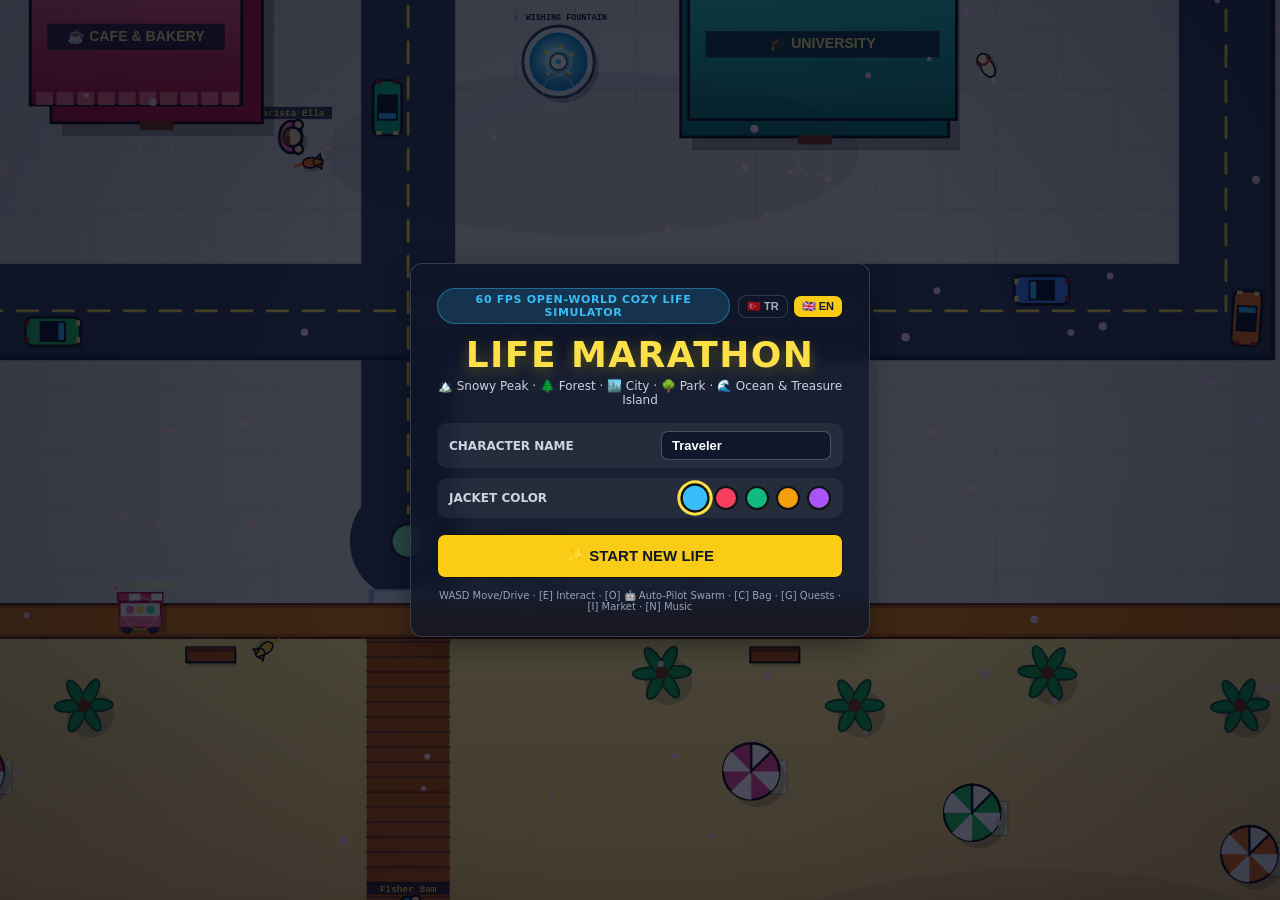
==== commit fe8f8027: "fix(dunya-v10.3): prevent Discovery Guide overlap on wrapped HUD & add 1-click HUD TR/EN language to" ====
--- a/dunya.html
+++ b/dunya.html
@@ -13,7 +13,7 @@
   <meta property="og:title" content="Life Marathon: Open World — 60 FPS Cozy Browser Life Sim" />
   <meta property="og:description" content="Explore 6 biomes, pet & feed street animals, drive an EV car with honking traffic, sail to Treasure Island, cook gourmet meals, decorate your walkable home & enjoy 8 procedural Web Audio soundtracks!" />
   <meta property="og:type" content="website" />
-  <meta property="og:image" content="https://berkehanbudak1-byte.github.io/yasam-maratonu/dunya/og-cover.jpg?v=10.2" />
+  <meta property="og:image" content="https://berkehanbudak1-byte.github.io/yasam-maratonu/dunya/og-cover.jpg?v=10.3" />
   <meta property="og:image:type" content="image/jpeg" />
   <meta property="og:image:width" content="1200" />
   <meta property="og:image:height" content="630" />
@@ -21,12 +21,12 @@
   <meta name="twitter:card" content="summary_large_image" />
   <meta name="twitter:title" content="Life Marathon: Open World — 60 FPS Cozy Browser Life Sim" />
   <meta name="twitter:description" content="Play free in your browser — 6 biomes, honking traffic, street pets, walkable home, procedural Web Audio radio & optional Auto-Pilot AI!" />
-  <meta name="twitter:image" content="https://berkehanbudak1-byte.github.io/yasam-maratonu/dunya/og-cover.jpg?v=10.2" />
+  <meta name="twitter:image" content="https://berkehanbudak1-byte.github.io/yasam-maratonu/dunya/og-cover.jpg?v=10.3" />
   <link rel="manifest" href="manifest.json" />
-  <link rel="icon" type="image/png" href="dunya/icon.png?v=10.2" />
-  <link rel="apple-touch-icon" href="dunya/icon.png?v=10.2" />
+  <link rel="icon" type="image/png" href="dunya/icon.png?v=10.3" />
+  <link rel="apple-touch-icon" href="dunya/icon.png?v=10.3" />
   <title>Life Marathon: Open World — 60 FPS Browser Life Sim (EN / TR)</title>
-  <link rel="stylesheet" href="dunya/styles.css?v=10.2" />
+  <link rel="stylesheet" href="dunya/styles.css?v=10.3" />
 </head>
 <body>
   <canvas id="gameCanvas"></canvas>
@@ -68,35 +68,59 @@
        ULTRA-CLEAN MINIMAL HUD (All panels open on demand via hotkeys!)
        ========================================================================= -->
   <div id="hud" class="hidden">
-    <div class="hud-top">
-
-      <!-- TOP-LEFT: SLIM COMPACT NEEDS & WALLET BAR -->
-      <div class="glass-panel compact-stats">
-        <div class="mini-stat" title="Sağlık"><span>❤️</span><div class="mini-bar"><div id="statHealthFill" class="stat-fill" style="width:100%; background:#ef4444;"></div></div></div>
-        <div class="mini-stat" title="Enerji"><span>⚡</span><div class="mini-bar"><div id="statEnergyFill" class="stat-fill" style="width:100%; background:#facc15;"></div></div></div>
-        <div class="mini-stat" title="Tokluk"><span>🍔</span><div class="mini-bar"><div id="statHungerFill" class="stat-fill" style="width:95%; background:#fb923c;"></div></div></div>
-        <div class="mini-stat" title="Mutluluk"><span>😊</span><div class="mini-bar"><div id="statHappyFill" class="stat-fill" style="width:90%; background:#38bdf8;"></div></div></div>
-        <div class="stat-divider"></div>
-        <span id="moneyBadge" class="money-text">₺160</span>
-        <span id="levelBadge" class="level-text">LV 1</span>
-      </div>
-
-      <!-- TOP-CENTER: SINGLE SLEEK TIME + WEATHER + BIOME PILL -->
-      <div class="glass-panel center-pill">
-        <span id="clockBadge">🌸 GÜN 1 • YAŞ 20 • 08:00 • ☀️</span>
-        <span class="pill-sep">|</span>
-        <span id="biomeBadge" style="color:#38bdf8;">🏙️ ŞEHİR MERKEZİ</span>
-      </div>
-
-      <!-- TOP-RIGHT: CLEAN HOTKEY ICON PILLS -->
-      <div class="hotkey-bar">
-        <button id="btnAutoPilot" class="icon-pill" title="Otonom Yaşam Swarm / Oto-Pilot [O]">🤖 <b>[O]</b></button>
-        <button id="btnBag" class="icon-pill" title="Çanta / Envanter [C]">🎒 <b>[C]</b></button>
-        <button id="btnQuests" class="icon-pill" title="Görevler & Başarımlar [G]">📋 <b>[G]</b></button>
-        <button id="btnShop" class="icon-pill gold" title="Market & Galeri [I]">🛍️ <b>[I]</b></button>
-        <button id="btnMapToggle" class="icon-pill" title="Harita Göster/Gizle [M]">🗺️ <b>[M]</b></button>
-        <button id="btnHelp" class="icon-pill" title="Kontroller [K]">⌨️ <b>[K]</b></button>
-      </div>
+    <div class="hud-top-stack">
+      <div class="hud-top">
+
+        <!-- TOP-LEFT: SLIM COMPACT NEEDS & WALLET BAR -->
+        <div class="glass-panel compact-stats">
+          <div class="mini-stat" title="Sağlık"><span>❤️</span><div class="mini-bar"><div id="statHealthFill" class="stat-fill" style="width:100%; background:#ef4444;"></div></div></div>
+          <div class="mini-stat" title="Enerji"><span>⚡</span><div class="mini-bar"><div id="statEnergyFill" class="stat-fill" style="width:100%; background:#facc15;"></div></div></div>
+          <div class="mini-stat" title="Tokluk"><span>🍔</span><div class="mini-bar"><div id="statHungerFill" class="stat-fill" style="width:95%; background:#fb923c;"></div></div></div>
+          <div class="mini-stat" title="Mutluluk"><span>😊</span><div class="mini-bar"><div id="statHappyFill" class="stat-fill" style="width:90%; background:#38bdf8;"></div></div></div>
+          <div class="stat-divider"></div>
+          <span id="moneyBadge" class="money-text">₺160</span>
+          <span id="levelBadge" class="level-text">LV 1</span>
+        </div>
+
+        <!-- TOP-CENTER: SINGLE SLEEK TIME + WEATHER + BIOME PILL -->
+        <div class="glass-panel center-pill">
+          <span id="clockBadge">🌸 GÜN 1 • YAŞ 20 • 08:00 • ☀️</span>
+          <span class="pill-sep">|</span>
+          <span id="biomeBadge" style="color:#38bdf8;">🏙️ ŞEHİR MERKEZİ</span>
+        </div>
+
+        <!-- TOP-RIGHT: CLEAN HOTKEY ICON PILLS -->
+        <div class="hotkey-bar">
+          <button id="btnAutoPilot" class="icon-pill" title="Otonom Yaşam Swarm / Oto-Pilot [O]">🤖 <b>[O]</b></button>
+          <button id="btnBag" class="icon-pill" title="Çanta / Envanter [C]">🎒 <b>[C]</b></button>
+          <button id="btnQuests" class="icon-pill" title="Görevler & Başarımlar [G]">📋 <b>[G]</b></button>
+          <button id="btnShop" class="icon-pill gold" title="Market & Galeri [I]">🛍️ <b>[I]</b></button>
+          <button id="btnMapToggle" class="icon-pill" title="Harita Göster/Gizle [M]">🗺️ <b>[M]</b></button>
+          <button id="btnHelp" class="icon-pill" title="Kontroller [K]">⌨️ <b>[K]</b></button>
+          <button id="btnLangHud" class="icon-pill" title="Dil Değiştir (TR / EN)">🌐 <b id="langHudCode">TR</b></button>
+        </div>
+      </div>
+
+      <!-- STARTER DISCOVERY GUIDE CARD (In normal flex flow below hud-top — NEVER overlaps!) -->
+      <div id="guideCard" class="glass-panel guide-card hidden">
+        <div class="guide-head">
+          <span class="guide-label">🧭 KEŞİF REHBERİ</span>
+          <span id="guideStepBadge" class="guide-step">1/8</span>
+          <div class="guide-btns">
+            <button id="btnGuideCompass" class="guide-mini-action" title="Yön Okunu Aç/Kapat">📍</button>
+            <button id="btnGuideCollapse" class="guide-mini-action" title="Rehberi Küçült">▾</button>
+          </div>
+        </div>
+        <div class="guide-progress-track"><div id="guideProgressFill" class="guide-progress-fill" style="width:0%;"></div></div>
+        <div id="guideTaskTitle" class="guide-task-title">🏡 Evine Gir & Odanı Keşfet</div>
+        <div id="guideTaskHint" class="guide-task-hint">Ev kapısına yaklaş ve [E] ile içeri gir</div>
+        <div class="guide-foot">
+          <span id="guideTaskMeta" class="guide-meta">+₺35 · +20 XP</span>
+          <span id="guideDistBadge" class="guide-dist"></span>
+          <button id="btnGuideSkip" class="guide-skip-btn">ATLA ›</button>
+        </div>
+      </div>
+      <button id="guideMiniBtn" class="icon-pill guide-mini-pill hidden" title="Rehberi Göster">🎯 <b id="guideMiniText">1/8</b></button>
     </div>
 
     <!-- AUTONOMOUS LIFE SWARM / AUTO-PILOT LIVE STATUS BANNER (Only visible when [O] Auto-Pilot is active!) -->
@@ -106,27 +130,6 @@
       <span id="swarmActionText" class="swarm-task">Otonom karar hesaplanıyor...</span>
       <button id="btnStopSwarm" class="hud-btn" style="padding:2px 8px; font-size:10px;">DURDUR [O]</button>
     </div>
-
-    <!-- STARTER DISCOVERY GUIDE CARD (Compact, collapsible, shows what's available to do!) -->
-    <div id="guideCard" class="glass-panel guide-card hidden">
-      <div class="guide-head">
-        <span class="guide-label">🧭 KEŞİF REHBERİ</span>
-        <span id="guideStepBadge" class="guide-step">1/8</span>
-        <div class="guide-btns">
-          <button id="btnGuideCompass" class="guide-mini-action" title="Yön Okunu Aç/Kapat">📍</button>
-          <button id="btnGuideCollapse" class="guide-mini-action" title="Rehberi Küçült">▾</button>
-        </div>
-      </div>
-      <div class="guide-progress-track"><div id="guideProgressFill" class="guide-progress-fill" style="width:0%;"></div></div>
-      <div id="guideTaskTitle" class="guide-task-title">🏡 Evine Gir & Odanı Keşfet</div>
-      <div id="guideTaskHint" class="guide-task-hint">Ev kapısına yaklaş ve [E] ile içeri gir</div>
-      <div class="guide-foot">
-        <span id="guideTaskMeta" class="guide-meta">+₺35 · +20 XP</span>
-        <span id="guideDistBadge" class="guide-dist"></span>
-        <button id="btnGuideSkip" class="guide-skip-btn">ATLA ›</button>
-      </div>
-    </div>
-    <button id="guideMiniBtn" class="icon-pill guide-mini-pill hidden" title="Rehberi Göster">🎯 <b id="guideMiniText">1/8</b></button>
 
     <!-- TEMPORARY FLOATING EVENT / ACHIEVEMENT TOAST -->
     <div id="eventToast" class="glass-panel event-toast hidden"></div>
@@ -430,12 +433,12 @@
     </div>
   </div>
 
-  <script defer src="dunya/src/security.js?v=10.2"></script>
-  <script defer src="dunya/src/config.js?v=10.2"></script>
-  <script defer src="dunya/src/i18n.js?v=10.2"></script>
-  <script defer src="dunya/src/audio.js?v=10.2"></script>
-  <script defer src="dunya/src/world.js?v=10.2"></script>
-  <script defer src="dunya/src/renderer.js?v=10.2"></script>
-  <script defer src="dunya/src/game.js?v=10.2"></script>
+  <script defer src="dunya/src/security.js?v=10.3"></script>
+  <script defer src="dunya/src/config.js?v=10.3"></script>
+  <script defer src="dunya/src/i18n.js?v=10.3"></script>
+  <script defer src="dunya/src/audio.js?v=10.3"></script>
+  <script defer src="dunya/src/world.js?v=10.3"></script>
+  <script defer src="dunya/src/renderer.js?v=10.3"></script>
+  <script defer src="dunya/src/game.js?v=10.3"></script>
 </body>
 </html>
--- a/dunya/styles.css
+++ b/dunya/styles.css
@@ -86,10 +86,13 @@
   font-weight: 900; font-size: 14px;
 }
 
-/* STARTER DISCOVERY GUIDE (TOP-LEFT COMPACT OBJECTIVE CARD) */
+/* STARTER DISCOVERY GUIDE (IN-FLOW BELOW HUD-TOP — NEVER OVERLAPS!) */
+.hud-top-stack {
+  display: flex; flex-direction: column; gap: 8px; align-items: stretch;
+  pointer-events: none;
+}
 .guide-card {
-  position: fixed;
-  top: 56px; left: 10px;
+  align-self: flex-start;
   width: 266px;
   max-width: calc(100vw - 24px);
   padding: 9px 11px;
@@ -155,8 +158,8 @@
 }
 .guide-skip-btn:hover { color: #fde047; }
 .guide-mini-pill {
-  position: fixed;
-  top: 56px; left: 10px;
+  align-self: flex-start;
+  pointer-events: auto;
   z-index: 14;
   border-color: rgba(56, 189, 248, 0.55);
 }
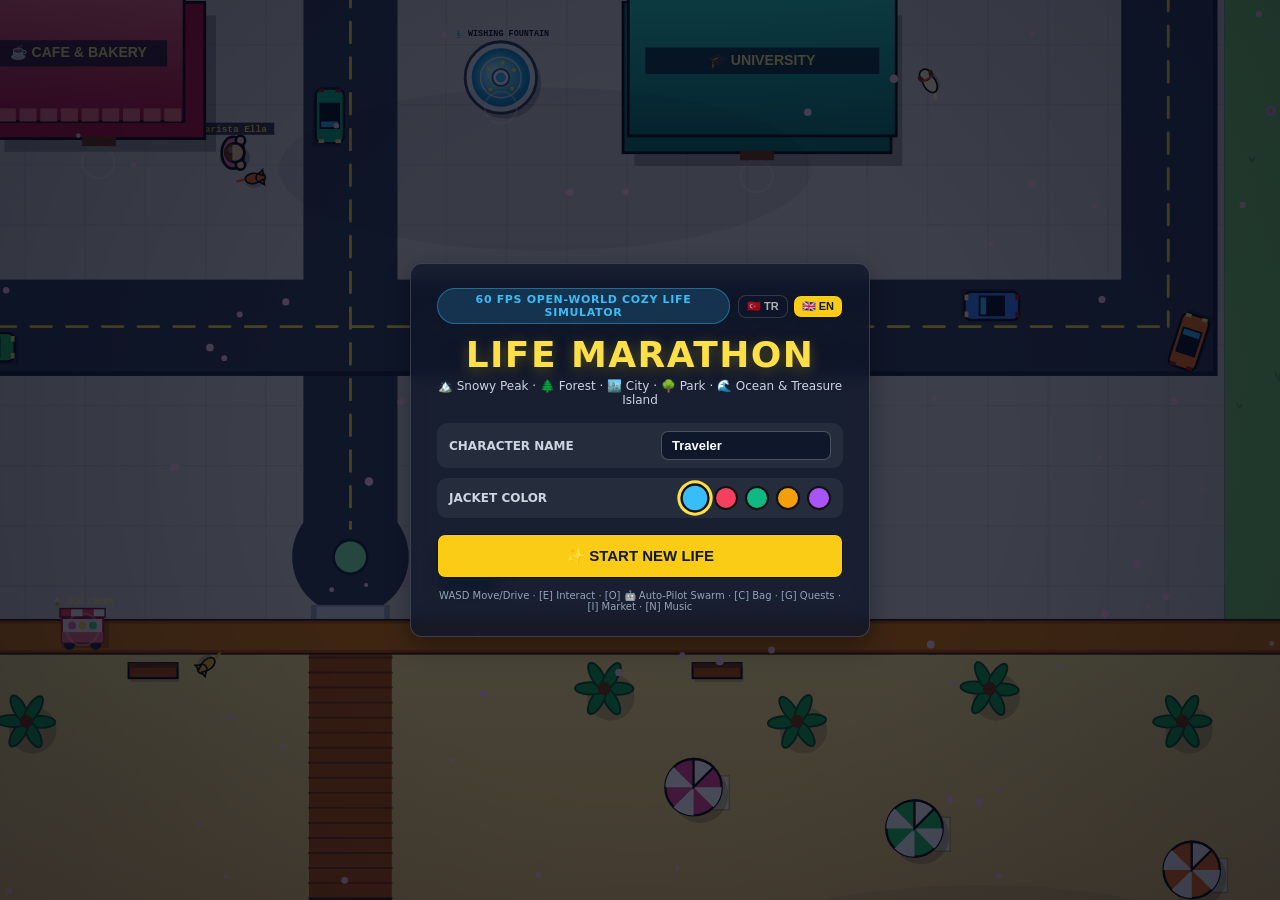
==== commit ae37f323: "fix(dunya-v10.4): eliminate all HUD banner overlaps (Swarm/Toast/Delivery/Guide), fix midnight mini-" ====
--- a/dunya.html
+++ b/dunya.html
@@ -13,7 +13,7 @@
   <meta property="og:title" content="Life Marathon: Open World — 60 FPS Cozy Browser Life Sim" />
   <meta property="og:description" content="Explore 6 biomes, pet & feed street animals, drive an EV car with honking traffic, sail to Treasure Island, cook gourmet meals, decorate your walkable home & enjoy 8 procedural Web Audio soundtracks!" />
   <meta property="og:type" content="website" />
-  <meta property="og:image" content="https://berkehanbudak1-byte.github.io/yasam-maratonu/dunya/og-cover.jpg?v=10.3" />
+  <meta property="og:image" content="https://berkehanbudak1-byte.github.io/yasam-maratonu/dunya/og-cover.jpg?v=10.4" />
   <meta property="og:image:type" content="image/jpeg" />
   <meta property="og:image:width" content="1200" />
   <meta property="og:image:height" content="630" />
@@ -21,12 +21,12 @@
   <meta name="twitter:card" content="summary_large_image" />
   <meta name="twitter:title" content="Life Marathon: Open World — 60 FPS Cozy Browser Life Sim" />
   <meta name="twitter:description" content="Play free in your browser — 6 biomes, honking traffic, street pets, walkable home, procedural Web Audio radio & optional Auto-Pilot AI!" />
-  <meta name="twitter:image" content="https://berkehanbudak1-byte.github.io/yasam-maratonu/dunya/og-cover.jpg?v=10.3" />
+  <meta name="twitter:image" content="https://berkehanbudak1-byte.github.io/yasam-maratonu/dunya/og-cover.jpg?v=10.4" />
   <link rel="manifest" href="manifest.json" />
-  <link rel="icon" type="image/png" href="dunya/icon.png?v=10.3" />
-  <link rel="apple-touch-icon" href="dunya/icon.png?v=10.3" />
+  <link rel="icon" type="image/png" href="dunya/icon.png?v=10.4" />
+  <link rel="apple-touch-icon" href="dunya/icon.png?v=10.4" />
   <title>Life Marathon: Open World — 60 FPS Browser Life Sim (EN / TR)</title>
-  <link rel="stylesheet" href="dunya/styles.css?v=10.3" />
+  <link rel="stylesheet" href="dunya/styles.css?v=10.4" />
 </head>
 <body>
   <canvas id="gameCanvas"></canvas>
@@ -101,45 +101,52 @@
         </div>
       </div>
 
-      <!-- STARTER DISCOVERY GUIDE CARD (In normal flex flow below hud-top — NEVER overlaps!) -->
-      <div id="guideCard" class="glass-panel guide-card hidden">
-        <div class="guide-head">
-          <span class="guide-label">🧭 KEŞİF REHBERİ</span>
-          <span id="guideStepBadge" class="guide-step">1/8</span>
-          <div class="guide-btns">
-            <button id="btnGuideCompass" class="guide-mini-action" title="Yön Okunu Aç/Kapat">📍</button>
-            <button id="btnGuideCollapse" class="guide-mini-action" title="Rehberi Küçült">▾</button>
+      <!-- SUB-HUD FLOW AREA (Left: Swarm + Discovery Guide | Center: Delivery + Event Toast — ZERO OVERLAP!) -->
+      <div class="hud-sub-area">
+        <div class="hud-left-stack">
+          <!-- AUTONOMOUS LIFE SWARM / AUTO-PILOT LIVE STATUS BANNER -->
+          <div id="swarmBanner" class="glass-panel swarm-banner hidden">
+            <span class="swarm-dot"></span>
+            <span id="swarmRoleBadge" class="swarm-role">🤖 SWARM</span>
+            <span id="swarmActionText" class="swarm-task">Otonom karar hesaplanıyor...</span>
+            <button id="btnStopSwarm" class="hud-btn" style="padding:2px 8px; font-size:10px;">DURDUR [O]</button>
           </div>
-        </div>
-        <div class="guide-progress-track"><div id="guideProgressFill" class="guide-progress-fill" style="width:0%;"></div></div>
-        <div id="guideTaskTitle" class="guide-task-title">🏡 Evine Gir & Odanı Keşfet</div>
-        <div id="guideTaskHint" class="guide-task-hint">Ev kapısına yaklaş ve [E] ile içeri gir</div>
-        <div class="guide-foot">
-          <span id="guideTaskMeta" class="guide-meta">+₺35 · +20 XP</span>
-          <span id="guideDistBadge" class="guide-dist"></span>
-          <button id="btnGuideSkip" class="guide-skip-btn">ATLA ›</button>
-        </div>
-      </div>
-      <button id="guideMiniBtn" class="icon-pill guide-mini-pill hidden" title="Rehberi Göster">🎯 <b id="guideMiniText">1/8</b></button>
-    </div>
-
-    <!-- AUTONOMOUS LIFE SWARM / AUTO-PILOT LIVE STATUS BANNER (Only visible when [O] Auto-Pilot is active!) -->
-    <div id="swarmBanner" class="glass-panel swarm-banner hidden">
-      <span class="swarm-dot"></span>
-      <span id="swarmRoleBadge" class="swarm-role">🤖 SWARM</span>
-      <span id="swarmActionText" class="swarm-task">Otonom karar hesaplanıyor...</span>
-      <button id="btnStopSwarm" class="hud-btn" style="padding:2px 8px; font-size:10px;">DURDUR [O]</button>
-    </div>
-
-    <!-- TEMPORARY FLOATING EVENT / ACHIEVEMENT TOAST -->
-    <div id="eventToast" class="glass-panel event-toast hidden"></div>
-
-    <!-- TRANSIENT EXPRESS DELIVERY BANNER (Only visible during an active delivery!) -->
-    <div id="deliveryBanner" class="glass-panel delivery-banner hidden">
-      <span id="deliveryTargetText">📦 Hedef: —</span>
-      <span id="deliveryTimerText" style="color:#fde047;">45s</span>
-      <span id="deliveryDistText" style="color:#38bdf8;">— m</span>
-      <button id="btnCancelDelivery" class="hud-btn" style="padding:2px 8px; font-size:10px;">İPTAL</button>
+
+          <!-- STARTER DISCOVERY GUIDE CARD -->
+          <div id="guideCard" class="glass-panel guide-card hidden">
+            <div class="guide-head">
+              <span class="guide-label">🧭 KEŞİF REHBERİ</span>
+              <span id="guideStepBadge" class="guide-step">1/8</span>
+              <div class="guide-btns">
+                <button id="btnGuideCompass" class="guide-mini-action" title="Yön Okunu Aç/Kapat">📍</button>
+                <button id="btnGuideCollapse" class="guide-mini-action" title="Rehberi Küçült">▾</button>
+              </div>
+            </div>
+            <div class="guide-progress-track"><div id="guideProgressFill" class="guide-progress-fill" style="width:0%;"></div></div>
+            <div id="guideTaskTitle" class="guide-task-title">🏡 Evine Gir & Odanı Keşfet</div>
+            <div id="guideTaskHint" class="guide-task-hint">Ev kapısına yaklaş ve [E] ile içeri gir</div>
+            <div class="guide-foot">
+              <span id="guideTaskMeta" class="guide-meta">+₺35 · +20 XP</span>
+              <span id="guideDistBadge" class="guide-dist"></span>
+              <button id="btnGuideSkip" class="guide-skip-btn">ATLA ›</button>
+            </div>
+          </div>
+          <button id="guideMiniBtn" class="icon-pill guide-mini-pill hidden" title="Rehberi Göster">🎯 <b id="guideMiniText">1/8</b></button>
+        </div>
+
+        <div class="hud-center-stack">
+          <!-- TEMPORARY FLOATING EVENT / ACHIEVEMENT TOAST -->
+          <div id="eventToast" class="glass-panel event-toast hidden"></div>
+
+          <!-- TRANSIENT EXPRESS DELIVERY BANNER -->
+          <div id="deliveryBanner" class="glass-panel delivery-banner hidden">
+            <span id="deliveryTargetText">📦 Hedef: —</span>
+            <span id="deliveryTimerText" style="color:#fde047;">45s</span>
+            <span id="deliveryDistText" style="color:#38bdf8;">— m</span>
+            <button id="btnCancelDelivery" class="hud-btn" style="padding:2px 8px; font-size:10px;">İPTAL</button>
+          </div>
+        </div>
+      </div>
     </div>
 
     <!-- INTERACTIVE FISHING TIMING MINI-GAME BAR -->
@@ -433,12 +440,12 @@
     </div>
   </div>
 
-  <script defer src="dunya/src/security.js?v=10.3"></script>
-  <script defer src="dunya/src/config.js?v=10.3"></script>
-  <script defer src="dunya/src/i18n.js?v=10.3"></script>
-  <script defer src="dunya/src/audio.js?v=10.3"></script>
-  <script defer src="dunya/src/world.js?v=10.3"></script>
-  <script defer src="dunya/src/renderer.js?v=10.3"></script>
-  <script defer src="dunya/src/game.js?v=10.3"></script>
+  <script defer src="dunya/src/security.js?v=10.4"></script>
+  <script defer src="dunya/src/config.js?v=10.4"></script>
+  <script defer src="dunya/src/i18n.js?v=10.4"></script>
+  <script defer src="dunya/src/audio.js?v=10.4"></script>
+  <script defer src="dunya/src/world.js?v=10.4"></script>
+  <script defer src="dunya/src/renderer.js?v=10.4"></script>
+  <script defer src="dunya/src/game.js?v=10.4"></script>
 </body>
 </html>
--- a/dunya/styles.css
+++ b/dunya/styles.css
@@ -91,6 +91,21 @@
   display: flex; flex-direction: column; gap: 8px; align-items: stretch;
   pointer-events: none;
 }
+.hud-sub-area {
+  display: flex; align-items: flex-start; gap: 10px;
+  flex-wrap: wrap;
+  pointer-events: none;
+}
+.hud-left-stack {
+  display: flex; flex-direction: column; align-items: flex-start; gap: 6px;
+  pointer-events: none;
+}
+.hud-center-stack {
+  flex: 1 1 260px;
+  display: flex; flex-direction: column; align-items: center; gap: 6px;
+  pointer-events: none;
+  min-width: 0;
+}
 .guide-card {
   align-self: flex-start;
   width: 266px;
@@ -354,11 +369,10 @@
 .title-hint { margin-top: 12px; font-size: 10px; color: #94a3b8; }
 
 .event-toast {
-  position: fixed; top: 58px; left: 50%; transform: translateX(-50%);
   padding: 7px 16px; z-index: 24;
   font-size: 13px; font-weight: 900; color: #fde047;
   border-color: rgba(250, 204, 21, 0.55);
-  white-space: nowrap; max-width: 92vw; overflow: hidden; text-overflow: ellipsis;
+  white-space: nowrap; max-width: min(560px, 100%); overflow: hidden; text-overflow: ellipsis;
 }
 
 .career-banner {
@@ -426,7 +440,6 @@
 
 /* v6 ADDITIONS: EXPRESS DELIVERY BANNER */
 .delivery-banner {
-  position: fixed; top: 96px; left: 50%; transform: translateX(-50%);
   display: flex; align-items: center; gap: 12px; pointer-events: auto;
   padding: 6px 14px; font-size: 12px; font-weight: 900; color: #f8fafc;
   border-color: rgba(250, 204, 21, 0.65); z-index: 23;
@@ -504,11 +517,10 @@
 .icon-pill.swarm-active b { color: #4ade80; }
 
 .swarm-banner {
-  position: fixed; top: 54px; left: 12px;
   display: flex; align-items: center; gap: 8px; pointer-events: auto;
   padding: 5px 11px; font-size: 11px; font-weight: 800; color: #f8fafc;
   border-color: rgba(74, 222, 128, 0.62); z-index: 22;
-  max-width: min(520px, 94vw);
+  max-width: min(500px, calc(100vw - 24px));
 }
 .swarm-dot {
   width: 8px; height: 8px; border-radius: 50%;
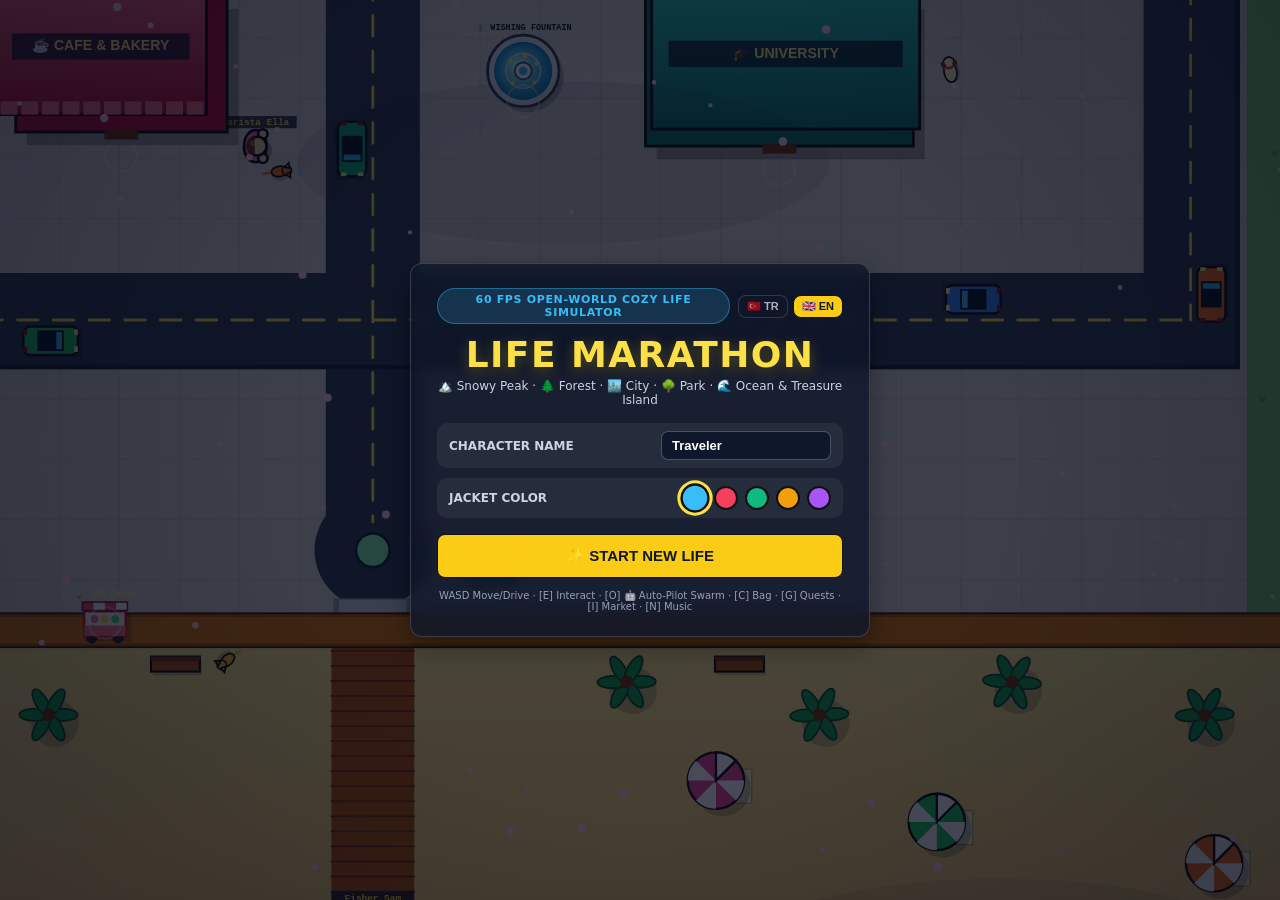
==== commit 465d1cfb: "fix(dunya-v10.5): guard dock/touch actions during mini-games, end mini-games on Swarm start & comple" ====
--- a/dunya.html
+++ b/dunya.html
@@ -13,7 +13,7 @@
   <meta property="og:title" content="Life Marathon: Open World — 60 FPS Cozy Browser Life Sim" />
   <meta property="og:description" content="Explore 6 biomes, pet & feed street animals, drive an EV car with honking traffic, sail to Treasure Island, cook gourmet meals, decorate your walkable home & enjoy 8 procedural Web Audio soundtracks!" />
   <meta property="og:type" content="website" />
-  <meta property="og:image" content="https://berkehanbudak1-byte.github.io/yasam-maratonu/dunya/og-cover.jpg?v=10.4" />
+  <meta property="og:image" content="https://berkehanbudak1-byte.github.io/yasam-maratonu/dunya/og-cover.jpg?v=10.5" />
   <meta property="og:image:type" content="image/jpeg" />
   <meta property="og:image:width" content="1200" />
   <meta property="og:image:height" content="630" />
@@ -21,12 +21,12 @@
   <meta name="twitter:card" content="summary_large_image" />
   <meta name="twitter:title" content="Life Marathon: Open World — 60 FPS Cozy Browser Life Sim" />
   <meta name="twitter:description" content="Play free in your browser — 6 biomes, honking traffic, street pets, walkable home, procedural Web Audio radio & optional Auto-Pilot AI!" />
-  <meta name="twitter:image" content="https://berkehanbudak1-byte.github.io/yasam-maratonu/dunya/og-cover.jpg?v=10.4" />
+  <meta name="twitter:image" content="https://berkehanbudak1-byte.github.io/yasam-maratonu/dunya/og-cover.jpg?v=10.5" />
   <link rel="manifest" href="manifest.json" />
-  <link rel="icon" type="image/png" href="dunya/icon.png?v=10.4" />
-  <link rel="apple-touch-icon" href="dunya/icon.png?v=10.4" />
+  <link rel="icon" type="image/png" href="dunya/icon.png?v=10.5" />
+  <link rel="apple-touch-icon" href="dunya/icon.png?v=10.5" />
   <title>Life Marathon: Open World — 60 FPS Browser Life Sim (EN / TR)</title>
-  <link rel="stylesheet" href="dunya/styles.css?v=10.4" />
+  <link rel="stylesheet" href="dunya/styles.css?v=10.5" />
 </head>
 <body>
   <canvas id="gameCanvas"></canvas>
@@ -440,12 +440,12 @@
     </div>
   </div>
 
-  <script defer src="dunya/src/security.js?v=10.4"></script>
-  <script defer src="dunya/src/config.js?v=10.4"></script>
-  <script defer src="dunya/src/i18n.js?v=10.4"></script>
-  <script defer src="dunya/src/audio.js?v=10.4"></script>
-  <script defer src="dunya/src/world.js?v=10.4"></script>
-  <script defer src="dunya/src/renderer.js?v=10.4"></script>
-  <script defer src="dunya/src/game.js?v=10.4"></script>
+  <script defer src="dunya/src/security.js?v=10.5"></script>
+  <script defer src="dunya/src/config.js?v=10.5"></script>
+  <script defer src="dunya/src/i18n.js?v=10.5"></script>
+  <script defer src="dunya/src/audio.js?v=10.5"></script>
+  <script defer src="dunya/src/world.js?v=10.5"></script>
+  <script defer src="dunya/src/renderer.js?v=10.5"></script>
+  <script defer src="dunya/src/game.js?v=10.5"></script>
 </body>
 </html>
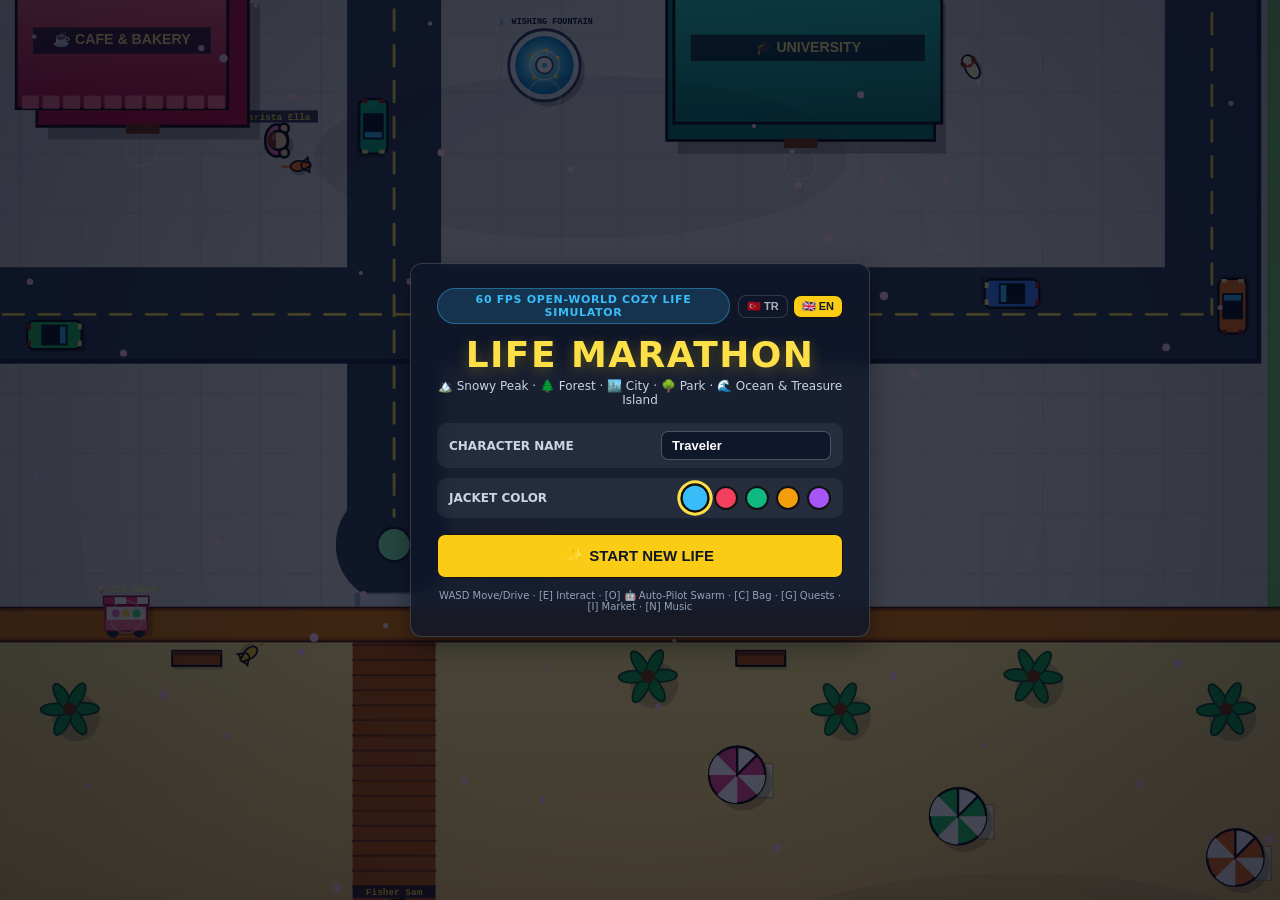
==== commit aae4b3b9: "fix(dunya-v10.6): discovery guide counter shows completed tasks (1/8 ✓) so out-of-order Swarm comple" ====
--- a/dunya.html
+++ b/dunya.html
@@ -13,7 +13,7 @@
   <meta property="og:title" content="Life Marathon: Open World — 60 FPS Cozy Browser Life Sim" />
   <meta property="og:description" content="Explore 6 biomes, pet & feed street animals, drive an EV car with honking traffic, sail to Treasure Island, cook gourmet meals, decorate your walkable home & enjoy 8 procedural Web Audio soundtracks!" />
   <meta property="og:type" content="website" />
-  <meta property="og:image" content="https://berkehanbudak1-byte.github.io/yasam-maratonu/dunya/og-cover.jpg?v=10.5" />
+  <meta property="og:image" content="https://berkehanbudak1-byte.github.io/yasam-maratonu/dunya/og-cover.jpg?v=10.6" />
   <meta property="og:image:type" content="image/jpeg" />
   <meta property="og:image:width" content="1200" />
   <meta property="og:image:height" content="630" />
@@ -21,12 +21,12 @@
   <meta name="twitter:card" content="summary_large_image" />
   <meta name="twitter:title" content="Life Marathon: Open World — 60 FPS Cozy Browser Life Sim" />
   <meta name="twitter:description" content="Play free in your browser — 6 biomes, honking traffic, street pets, walkable home, procedural Web Audio radio & optional Auto-Pilot AI!" />
-  <meta name="twitter:image" content="https://berkehanbudak1-byte.github.io/yasam-maratonu/dunya/og-cover.jpg?v=10.5" />
+  <meta name="twitter:image" content="https://berkehanbudak1-byte.github.io/yasam-maratonu/dunya/og-cover.jpg?v=10.6" />
   <link rel="manifest" href="manifest.json" />
-  <link rel="icon" type="image/png" href="dunya/icon.png?v=10.5" />
-  <link rel="apple-touch-icon" href="dunya/icon.png?v=10.5" />
+  <link rel="icon" type="image/png" href="dunya/icon.png?v=10.6" />
+  <link rel="apple-touch-icon" href="dunya/icon.png?v=10.6" />
   <title>Life Marathon: Open World — 60 FPS Browser Life Sim (EN / TR)</title>
-  <link rel="stylesheet" href="dunya/styles.css?v=10.5" />
+  <link rel="stylesheet" href="dunya/styles.css?v=10.6" />
 </head>
 <body>
   <canvas id="gameCanvas"></canvas>
@@ -440,12 +440,12 @@
     </div>
   </div>
 
-  <script defer src="dunya/src/security.js?v=10.5"></script>
-  <script defer src="dunya/src/config.js?v=10.5"></script>
-  <script defer src="dunya/src/i18n.js?v=10.5"></script>
-  <script defer src="dunya/src/audio.js?v=10.5"></script>
-  <script defer src="dunya/src/world.js?v=10.5"></script>
-  <script defer src="dunya/src/renderer.js?v=10.5"></script>
-  <script defer src="dunya/src/game.js?v=10.5"></script>
+  <script defer src="dunya/src/security.js?v=10.6"></script>
+  <script defer src="dunya/src/config.js?v=10.6"></script>
+  <script defer src="dunya/src/i18n.js?v=10.6"></script>
+  <script defer src="dunya/src/audio.js?v=10.6"></script>
+  <script defer src="dunya/src/world.js?v=10.6"></script>
+  <script defer src="dunya/src/renderer.js?v=10.6"></script>
+  <script defer src="dunya/src/game.js?v=10.6"></script>
 </body>
 </html>
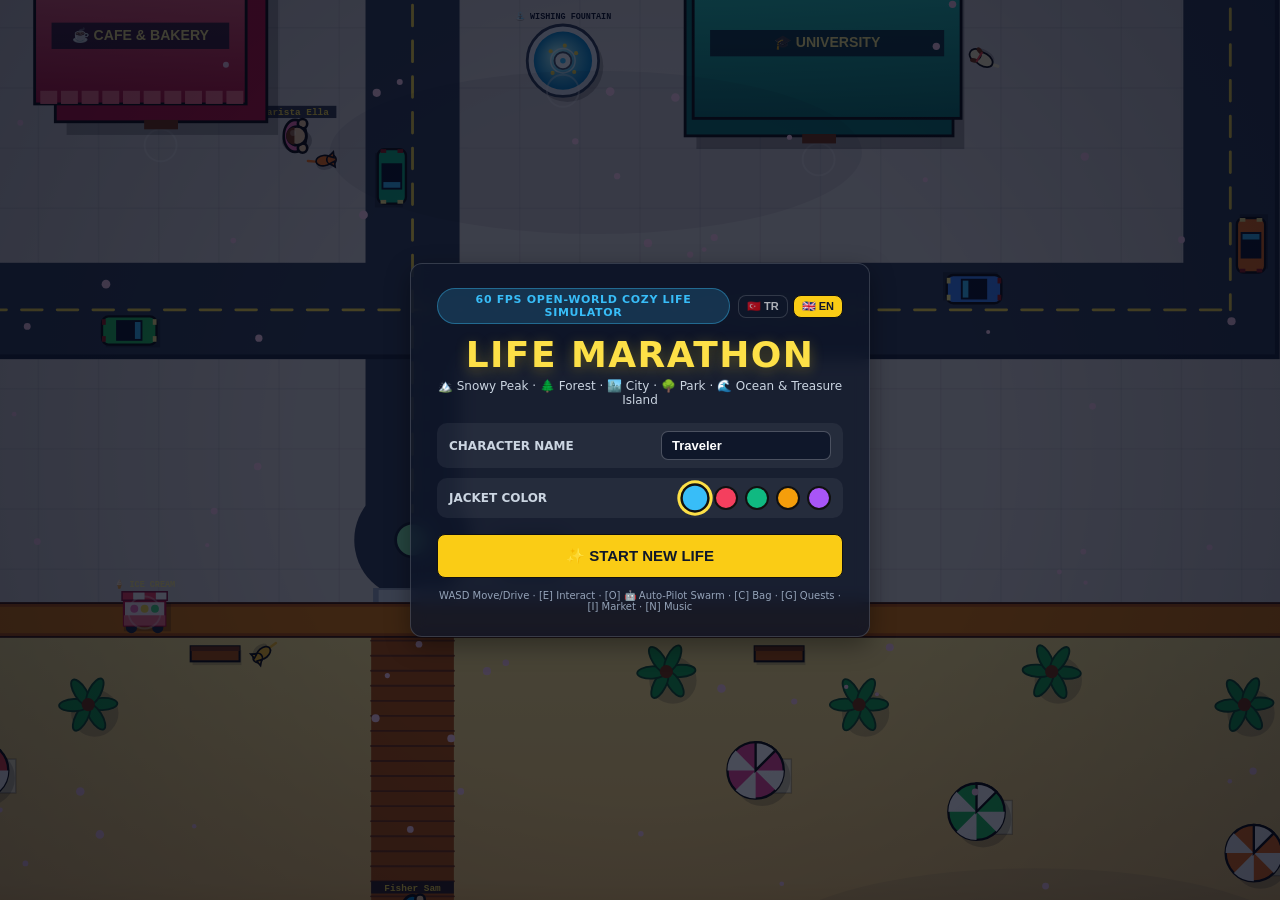
==== commit 19bef7b3: "feat(dunya-v11.0): fixed-timestep loop with interpolation, viewport culling for entities, central in" ====
--- a/dunya.html
+++ b/dunya.html
@@ -13,7 +13,7 @@
   <meta property="og:title" content="Life Marathon: Open World — 60 FPS Cozy Browser Life Sim" />
   <meta property="og:description" content="Explore 6 biomes, pet & feed street animals, drive an EV car with honking traffic, sail to Treasure Island, cook gourmet meals, decorate your walkable home & enjoy 8 procedural Web Audio soundtracks!" />
   <meta property="og:type" content="website" />
-  <meta property="og:image" content="https://berkehanbudak1-byte.github.io/yasam-maratonu/dunya/og-cover.jpg?v=10.6" />
+  <meta property="og:image" content="https://berkehanbudak1-byte.github.io/yasam-maratonu/dunya/og-cover.jpg?v=11.0" />
   <meta property="og:image:type" content="image/jpeg" />
   <meta property="og:image:width" content="1200" />
   <meta property="og:image:height" content="630" />
@@ -21,12 +21,12 @@
   <meta name="twitter:card" content="summary_large_image" />
   <meta name="twitter:title" content="Life Marathon: Open World — 60 FPS Cozy Browser Life Sim" />
   <meta name="twitter:description" content="Play free in your browser — 6 biomes, honking traffic, street pets, walkable home, procedural Web Audio radio & optional Auto-Pilot AI!" />
-  <meta name="twitter:image" content="https://berkehanbudak1-byte.github.io/yasam-maratonu/dunya/og-cover.jpg?v=10.6" />
+  <meta name="twitter:image" content="https://berkehanbudak1-byte.github.io/yasam-maratonu/dunya/og-cover.jpg?v=11.0" />
   <link rel="manifest" href="manifest.json" />
-  <link rel="icon" type="image/png" href="dunya/icon.png?v=10.6" />
-  <link rel="apple-touch-icon" href="dunya/icon.png?v=10.6" />
+  <link rel="icon" type="image/png" href="dunya/icon.png?v=11.0" />
+  <link rel="apple-touch-icon" href="dunya/icon.png?v=11.0" />
   <title>Life Marathon: Open World — 60 FPS Browser Life Sim (EN / TR)</title>
-  <link rel="stylesheet" href="dunya/styles.css?v=10.6" />
+  <link rel="stylesheet" href="dunya/styles.css?v=11.0" />
 </head>
 <body>
   <canvas id="gameCanvas"></canvas>
@@ -440,12 +440,12 @@
     </div>
   </div>
 
-  <script defer src="dunya/src/security.js?v=10.6"></script>
-  <script defer src="dunya/src/config.js?v=10.6"></script>
-  <script defer src="dunya/src/i18n.js?v=10.6"></script>
-  <script defer src="dunya/src/audio.js?v=10.6"></script>
-  <script defer src="dunya/src/world.js?v=10.6"></script>
-  <script defer src="dunya/src/renderer.js?v=10.6"></script>
-  <script defer src="dunya/src/game.js?v=10.6"></script>
+  <script defer src="dunya/src/security.js?v=11.0"></script>
+  <script defer src="dunya/src/config.js?v=11.0"></script>
+  <script defer src="dunya/src/i18n.js?v=11.0"></script>
+  <script defer src="dunya/src/audio.js?v=11.0"></script>
+  <script defer src="dunya/src/world.js?v=11.0"></script>
+  <script defer src="dunya/src/renderer.js?v=11.0"></script>
+  <script defer src="dunya/src/game.js?v=11.0"></script>
 </body>
 </html>
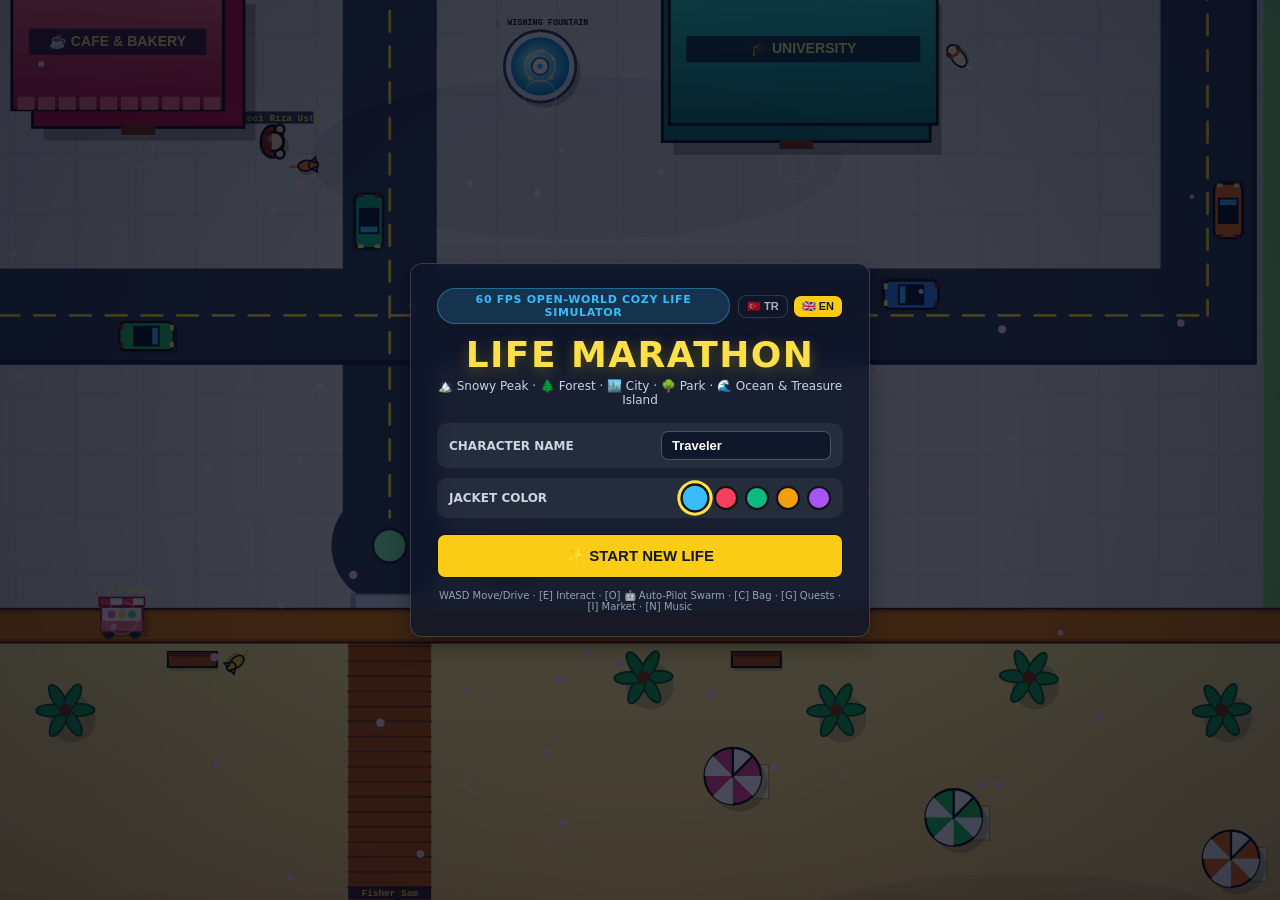
==== commit a73f28d4: "feat(dunya-v11.1): Life Chapters — Tekirdağ → İstanbul → Berlin → New York → Tekirdağ → Cennet/Cehen" ====
--- a/dunya.html
+++ b/dunya.html
@@ -13,7 +13,7 @@
   <meta property="og:title" content="Life Marathon: Open World — 60 FPS Cozy Browser Life Sim" />
   <meta property="og:description" content="Explore 6 biomes, pet & feed street animals, drive an EV car with honking traffic, sail to Treasure Island, cook gourmet meals, decorate your walkable home & enjoy 8 procedural Web Audio soundtracks!" />
   <meta property="og:type" content="website" />
-  <meta property="og:image" content="https://berkehanbudak1-byte.github.io/yasam-maratonu/dunya/og-cover.jpg?v=11.0" />
+  <meta property="og:image" content="https://berkehanbudak1-byte.github.io/yasam-maratonu/dunya/og-cover.jpg?v=11.1" />
   <meta property="og:image:type" content="image/jpeg" />
   <meta property="og:image:width" content="1200" />
   <meta property="og:image:height" content="630" />
@@ -21,12 +21,12 @@
   <meta name="twitter:card" content="summary_large_image" />
   <meta name="twitter:title" content="Life Marathon: Open World — 60 FPS Cozy Browser Life Sim" />
   <meta name="twitter:description" content="Play free in your browser — 6 biomes, honking traffic, street pets, walkable home, procedural Web Audio radio & optional Auto-Pilot AI!" />
-  <meta name="twitter:image" content="https://berkehanbudak1-byte.github.io/yasam-maratonu/dunya/og-cover.jpg?v=11.0" />
+  <meta name="twitter:image" content="https://berkehanbudak1-byte.github.io/yasam-maratonu/dunya/og-cover.jpg?v=11.1" />
   <link rel="manifest" href="manifest.json" />
-  <link rel="icon" type="image/png" href="dunya/icon.png?v=11.0" />
-  <link rel="apple-touch-icon" href="dunya/icon.png?v=11.0" />
+  <link rel="icon" type="image/png" href="dunya/icon.png?v=11.1" />
+  <link rel="apple-touch-icon" href="dunya/icon.png?v=11.1" />
   <title>Life Marathon: Open World — 60 FPS Browser Life Sim (EN / TR)</title>
-  <link rel="stylesheet" href="dunya/styles.css?v=11.0" />
+  <link rel="stylesheet" href="dunya/styles.css?v=11.1" />
 </head>
 <body>
   <canvas id="gameCanvas"></canvas>
@@ -91,6 +91,7 @@
 
         <!-- TOP-RIGHT: CLEAN HOTKEY ICON PILLS -->
         <div class="hotkey-bar">
+          <button id="btnChapter" class="icon-pill chapter-pill" title="Hayat Bölümleri [L]">📍 <b id="chapterChip">TEKİRDAĞ 0/4</b></button>
           <button id="btnAutoPilot" class="icon-pill" title="Otonom Yaşam Swarm / Oto-Pilot [O]">🤖 <b>[O]</b></button>
           <button id="btnBag" class="icon-pill" title="Çanta / Envanter [C]">🎒 <b>[C]</b></button>
           <button id="btnQuests" class="icon-pill" title="Görevler & Başarımlar [G]">📋 <b>[G]</b></button>
@@ -318,6 +319,28 @@
     </div>
   </div>
 
+  <!-- LIFE CHAPTERS MODAL ([L]) — Tekirdağ → İstanbul → Berlin → New York → Tekirdağ → Cennet/Cehennem -->
+  <div id="chapterModal" class="modal-backdrop hidden">
+    <div class="glass-panel shop-modal chapter-modal">
+      <div class="shop-header">
+        <h2 id="chapterTitle" style="margin:0; color:#fde047; font-size:20px;">📍 HAYAT BÖLÜMLERİ</h2>
+        <span id="chapterAgeBadge" class="chapter-age">Yaş 18</span>
+        <button id="btnCloseChapter" class="hud-btn">KAPAT [ESC]</button>
+      </div>
+      <div id="chapterTrack" class="chapter-track"></div>
+      <p id="chapterStory" class="chapter-story"></p>
+      <div id="chapterGoalsHdr" class="chapter-sec">🎯 BÖLÜM HEDEFLERİ</div>
+      <div id="chapterGoals" class="quest-modal-list"></div>
+      <div id="chapterFriendsHdr" class="chapter-sec">🤝 BU BÖLÜMDEKİ İNSANLAR</div>
+      <div id="chapterFriends" class="chapter-friends"></div>
+      <div id="chapterVicdan" class="chapter-vicdan"></div>
+      <div class="chapter-actions">
+        <button id="btnNewLife" class="hud-btn hidden">🔄 YENİ HAYAT</button>
+        <button id="btnChapterNext" class="hud-btn gold">🔒</button>
+      </div>
+    </div>
+  </div>
+
   <!-- SHOP, AUTO GALLERY & PETS MODAL ([I]) -->
   <div id="shopModal" class="modal-backdrop hidden">
     <div class="glass-panel shop-modal">
@@ -413,6 +436,7 @@
         <div><b>1 / 2 / 3 / 4</b><span>Barista Sipariş Servis Tuşları</span></div>
         <div><b>C</b><span>Çanta &amp; Şef Mutfağı (Ye / Pişir / Sat)</span></div>
         <div><b>G</b><span>Görevler, Kariyer &amp; Başarımlar</span></div>
+        <div><b>L</b><span>Hayat Bölümleri, Dostlar &amp; Vicdan</span></div>
         <div><b>I</b><span>Market, Galeri &amp; Evcil Hayvan</span></div>
         <div><b>P / F</b><span>Hayvanı Sev [P] · Manzara Fotoğrafı [F]</span></div>
         <div><b>O</b><span>🤖 Otonom Yaşam Swarm (Tam Oto-Pilot)</span></div>
@@ -440,12 +464,13 @@
     </div>
   </div>
 
-  <script defer src="dunya/src/security.js?v=11.0"></script>
-  <script defer src="dunya/src/config.js?v=11.0"></script>
-  <script defer src="dunya/src/i18n.js?v=11.0"></script>
-  <script defer src="dunya/src/audio.js?v=11.0"></script>
-  <script defer src="dunya/src/world.js?v=11.0"></script>
-  <script defer src="dunya/src/renderer.js?v=11.0"></script>
-  <script defer src="dunya/src/game.js?v=11.0"></script>
+  <script defer src="dunya/src/security.js?v=11.1"></script>
+  <script defer src="dunya/src/config.js?v=11.1"></script>
+  <script defer src="dunya/src/i18n.js?v=11.1"></script>
+  <script defer src="dunya/src/chapters.js?v=11.1"></script>
+  <script defer src="dunya/src/audio.js?v=11.1"></script>
+  <script defer src="dunya/src/world.js?v=11.1"></script>
+  <script defer src="dunya/src/renderer.js?v=11.1"></script>
+  <script defer src="dunya/src/game.js?v=11.1"></script>
 </body>
 </html>
--- a/dunya/styles.css
+++ b/dunya/styles.css
@@ -542,3 +542,38 @@
 .swarm-task {
   color: #e2e8f0; white-space: nowrap; overflow: hidden; text-overflow: ellipsis;
 }
+
+/* ───────── Life Chapters (v11.1) ───────── */
+.chapter-pill b { font-family: inherit; letter-spacing: 0.3px; }
+.chapter-pill.chapter-ready { border-color: #fde047; box-shadow: 0 0 0 2px rgba(253, 224, 71, 0.35); animation: chapterPulse 1.6s ease-in-out infinite; }
+@keyframes chapterPulse { 0%, 100% { box-shadow: 0 0 0 2px rgba(253, 224, 71, 0.25); } 50% { box-shadow: 0 0 0 5px rgba(253, 224, 71, 0.5); } }
+.chapter-modal { max-width: 640px; }
+.chapter-modal .shop-header { gap: 10px; }
+.chapter-age { margin-left: auto; font-size: 12px; font-weight: 900; color: #38bdf8; background: rgba(56, 189, 248, 0.12); border: 1px solid rgba(56, 189, 248, 0.35); padding: 4px 10px; border-radius: 999px; white-space: nowrap; }
+.chapter-track { display: flex; gap: 6px; margin: 12px 0 10px; overflow-x: auto; padding-bottom: 2px; }
+.chapter-step { flex: 1 1 0; min-width: 78px; display: flex; flex-direction: column; align-items: center; gap: 2px; padding: 7px 4px; border-radius: 10px; background: rgba(255, 255, 255, 0.05); border: 1px solid rgba(255, 255, 255, 0.1); opacity: 0.55; }
+.chapter-step.done { opacity: 0.9; background: rgba(22, 163, 74, 0.16); border-color: rgba(74, 222, 128, 0.4); }
+.chapter-step.active { opacity: 1; background: rgba(253, 224, 71, 0.14); border-color: #fde047; }
+.chapter-step-icon { font-size: 18px; }
+.chapter-step-name { font-size: 9.5px; font-weight: 900; color: #e2e8f0; text-align: center; letter-spacing: 0.3px; }
+.chapter-story { font-size: 13px; line-height: 1.5; color: #e2e8f0; margin: 4px 0 6px; padding: 10px 12px; border-left: 3px solid #fde047; background: rgba(15, 23, 42, 0.45); border-radius: 0 10px 10px 0; }
+.chapter-sec { font-size: 11px; font-weight: 900; color: #38bdf8; margin: 12px 0 6px; letter-spacing: 0.4px; }
+.chapter-friends { display: grid; grid-template-columns: repeat(auto-fill, minmax(180px, 1fr)); gap: 6px; }
+.chapter-friend { display: flex; flex-wrap: wrap; align-items: center; gap: 4px 8px; padding: 8px 10px; border-radius: 10px; background: rgba(255, 255, 255, 0.05); border: 1px solid rgba(255, 255, 255, 0.1); font-size: 12px; color: #f1f5f9; }
+.chapter-friend.tier-2 { border-color: rgba(244, 114, 182, 0.45); }
+.chapter-friend.tier-3 { border-color: #f472b6; background: rgba(244, 114, 182, 0.12); }
+.chapter-friend-dot { width: 10px; height: 10px; border-radius: 50%; border: 1px solid #111; flex: 0 0 auto; }
+.chapter-friend-tier { font-size: 11px; color: #cbd5e1; width: 100%; }
+.chapter-friend-tag { font-size: 10px; font-weight: 800; color: #fde047; }
+.chapter-empty { grid-column: 1 / -1; font-size: 12px; color: #94a3b8; }
+.chapter-vicdan { margin-top: 12px; padding: 10px 12px; border-radius: 10px; background: rgba(15, 23, 42, 0.55); border: 1px solid rgba(255, 255, 255, 0.12); }
+.chapter-vicdan-score { font-size: 13px; font-weight: 900; color: #fde047; }
+.chapter-vicdan-list { display: flex; flex-wrap: wrap; gap: 5px; margin-top: 6px; }
+.chapter-vicdan-chip { font-size: 10.5px; font-weight: 800; padding: 3px 8px; border-radius: 999px; }
+.chapter-vicdan-chip.pos { background: rgba(22, 163, 74, 0.2); color: #86efac; }
+.chapter-vicdan-chip.neg { background: rgba(220, 38, 38, 0.2); color: #fca5a5; }
+.chapter-verdict { margin-top: 10px; font-size: 14px; font-weight: 900; padding: 10px; border-radius: 10px; text-align: center; }
+.chapter-verdict.heaven { background: rgba(254, 249, 195, 0.18); color: #fef9c3; border: 1px solid rgba(254, 240, 138, 0.5); }
+.chapter-verdict.hell { background: rgba(127, 29, 29, 0.4); color: #fecaca; border: 1px solid rgba(248, 113, 113, 0.5); }
+.chapter-actions { display: flex; justify-content: flex-end; gap: 8px; margin-top: 14px; }
+.chapter-actions .hud-btn:disabled { opacity: 0.55; cursor: not-allowed; }
